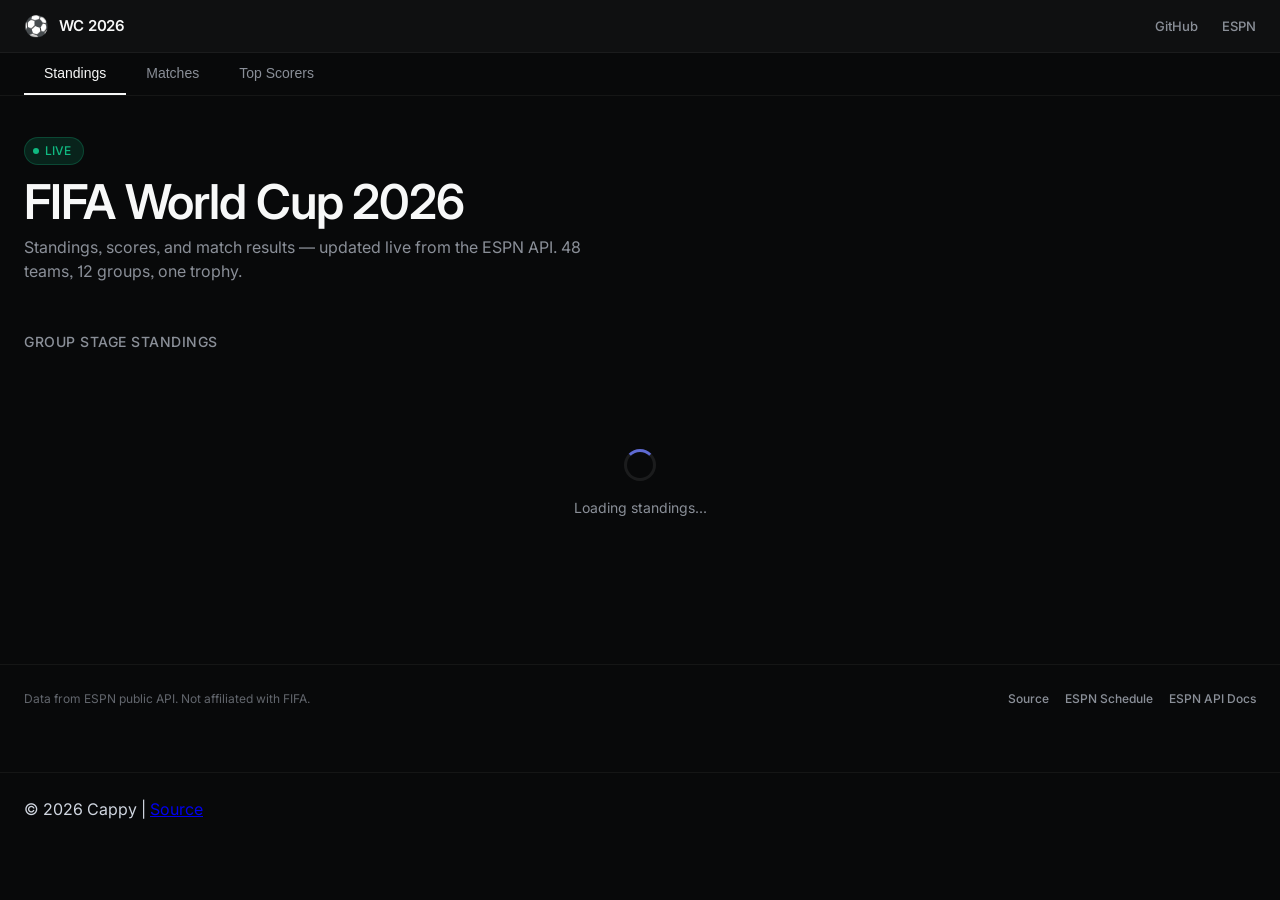
==== index.html @ 6cbe2be1 "docs: fix standings panel cut-off and auto-detect local timezone for match times" ====
<!DOCTYPE html>
<html lang="en">
<head>
    <meta charset="UTF-8">
    <meta name="viewport" content="width=device-width, initial-scale=1.0">
    <title>World Cup 2026 — Live</title>
    <meta name="description" content="Live FIFA World Cup 2026 standings, scores, and match schedule powered by ESPN.">
    <link href="https://fonts.googleapis.com/css2?family=Inter:wght@300;400;500;510;590;600;700&family=JetBrains+Mono:wght@400;500&display=swap" rel="stylesheet">
    <style>
        :root {
            --bg: #08090a;
            --panel: #0f1011;
            --surface: #191a1b;
            --surface-2: #1e1f20;
            --surface-hover: #28282c;
            --fg: #f7f8f8;
            --fg2: #d0d6e0;
            --fg3: #8a8f98;
            --fg4: #62666d;
            --accent: #5e6ad2;
            --accent-bright: #7170ff;
            --accent-hover: #828fff;
            --green: #10b981;
            --green-dim: rgba(16,185,129,0.15);
            --red: #ef4444;
            --red-dim: rgba(239,68,68,0.12);
            --yellow: #f59e0b;
            --yellow-dim: rgba(245,158,11,0.12);
            --border: rgba(255,255,255,0.05);
            --border2: rgba(255,255,255,0.08);
        }
        * { margin: 0; padding: 0; box-sizing: border-box; }
        body {
            font-family: 'Inter', system-ui, -apple-system, sans-serif;
            font-feature-settings: "cv01", "ss03";
            background: var(--bg); color: var(--fg2);
            line-height: 1.6; -webkit-font-smoothing: antialiased;
        }

        /* Navigation */
        nav {
            position: sticky; top: 0; z-index: 100;
            background: var(--panel); border-bottom: 1px solid var(--border);
            padding: 0 24px; backdrop-filter: blur(12px);
        }
        nav .inner {
            max-width: 1280px; margin: 0 auto;
            display: flex; align-items: center; justify-content: space-between;
            height: 52px;
        }
        nav .logo {
            font-weight: 590; font-size: 15px; color: var(--fg);
            letter-spacing: -0.02em; text-decoration: none;
            display: flex; align-items: center; gap: 10px;
        }
        nav .logo .emoji { font-size: 20px; }
        nav .links { display: flex; gap: 24px; align-items: center; }
        nav .links a {
            font-size: 13px; font-weight: 510; color: var(--fg3);
            text-decoration: none; transition: color 0.15s;
        }
        nav .links a:hover, nav .links a.active { color: var(--fg); }

        /* Tabs */
        .tabs {
            max-width: 1280px; margin: 0 auto; padding: 0 24px;
            display: flex; gap: 0; border-bottom: 1px solid var(--border);
        }
        .tab {
            font-size: 14px; font-weight: 510; color: var(--fg3);
            padding: 12px 20px; cursor: pointer;
            border-bottom: 2px solid transparent;
            transition: all 0.15s; background: none; border-top: none;
            border-left: none; border-right: none;
        }
        .tab:hover { color: var(--fg); }
        .tab.active { color: var(--fg); border-bottom-color: var(--fg); }

        /* Hero */
        .hero {
            max-width: 1280px; margin: 0 auto; padding: 40px 24px 24px;
            text-align: left;
        }
        .hero h1 {
            font-size: 48px; font-weight: 590; line-height: 1.05;
            letter-spacing: -1.1px; color: var(--fg); margin-bottom: 8px;
        }
        .hero .sub {
            font-size: 16px; color: var(--fg3); max-width: 600px; line-height: 1.5;
        }
        .hero .live-badge {
            display: inline-flex; align-items: center; gap: 6px;
            background: var(--green-dim); border: 1px solid rgba(16,185,129,0.25);
            border-radius: 9999px; padding: 3px 12px 3px 8px;
            font-size: 12px; font-weight: 510; color: var(--green);
            margin-bottom: 12px;
        }
        .live-badge .dot {
            width: 6px; height: 6px; border-radius: 50%;
            background: var(--green); animation: pulse 2s infinite;
        }
        @keyframes pulse {
            0%, 100% { opacity: 1; }
            50% { opacity: 0.4; }
        }

        /* Content container */
        .content {
            max-width: 1280px; margin: 0 auto; padding: 24px;
        }
        .section { display: none; }
        .section.active { display: block; }

        /* Section heading */
        .section-title {
            font-size: 14px; font-weight: 510; color: var(--fg3);
            text-transform: uppercase; letter-spacing: 0.5px;
            margin-bottom: 16px;
        }

        /* Standings */
        .groups-grid {
            display: grid; grid-template-columns: repeat(auto-fill, minmax(340px, 1fr));
            gap: 16px;
        }
        .group-card {
            background: var(--surface); border: 1px solid var(--border2);
            border-radius: 10px; overflow: hidden;
        }
        .group-header {
            font-size: 13px; font-weight: 510; color: var(--fg3);
            padding: 12px 16px; border-bottom: 1px solid var(--border);
            background: rgba(255,255,255,0.02);
        }
        .standings-table {
            width: 100%; border-collapse: collapse;
        }
        .standings-table th {
            text-align: left; padding: 8px 10px; font-size: 11px;
            font-weight: 510; color: var(--fg4);
            border-bottom: 1px solid var(--border);
            text-transform: uppercase; letter-spacing: 0.3px;
        }
        .standings-table th:not(:first-child) { text-align: center; }
        .standings-table td {
            padding: 8px 10px; font-size: 13px; color: var(--fg2);
            border-bottom: 1px solid var(--border);
        }
        .standings-table td:not(:first-child) { text-align: center; }
        .standings-table tr:last-child td { border-bottom: none; }
        .standings-table .team-cell {
            display: flex; align-items: center; gap: 8px;
            font-weight: 510; color: var(--fg); white-space: nowrap;
        }
        .team-flag {
            width: 22px; height: 16px; border-radius: 2px;
            object-fit: cover; vertical-align: middle;
            background: var(--surface-hover);
        }
        .standings-table .advance { color: var(--green); font-size: 11px; font-weight: 510; }
        .standings-table .eliminated { color: var(--red); font-size: 11px; font-weight: 510; }
        .standings-table .best8 { color: var(--yellow); font-size: 11px; font-weight: 510; }
        .gd-pos { color: var(--green); }
        .gd-neg { color: var(--red); }
        .gd-zero { color: var(--fg3); }

        /* Match cards */
        .matches-grid {
            display: grid; grid-template-columns: repeat(auto-fill, minmax(300px, 1fr));
            gap: 12px;
        }
        .match-card {
            background: var(--surface); border: 1px solid var(--border2);
            border-radius: 10px; padding: 16px; overflow: hidden;
        }
        .match-card .round {
            font-size: 11px; font-weight: 510; color: var(--fg4);
            text-transform: uppercase; letter-spacing: 0.3px;
            margin-bottom: 12px;
        }
        .match-teams { display: flex; flex-direction: column; gap: 8px; }
        .match-team {
            display: flex; align-items: center; justify-content: space-between;
        }
        .match-team .info {
            display: flex; align-items: center; gap: 8px;
        }
        .match-team .name {
            font-size: 14px; font-weight: 510; color: var(--fg);
        }
        .match-team .score {
            font-size: 16px; font-weight: 590; color: var(--fg);
            min-width: 24px; text-align: right;
            font-feature-settings: "tnum";
        }
        .match-status {
            margin-top: 10px; padding-top: 10px;
            border-top: 1px solid var(--border);
            display: flex; justify-content: space-between; align-items: center;
        }
        .match-status .time {
            font-size: 12px; font-weight: 510; color: var(--fg3);
        }
        .status-live {
            background: var(--green); color: #fff;
            border-radius: 9999px; padding: 2px 8px;
            font-size: 11px; font-weight: 510;
        }
        .status-ft {
            background: rgba(255,255,255,0.08); color: var(--fg3);
            border-radius: 9999px; padding: 2px 8px;
            font-size: 11px; font-weight: 510;
        }
        .status-scheduled {
            background: var(--accent); color: #fff;
            border-radius: 9999px; padding: 2px 8px;
            font-size: 11px; font-weight: 510;
        }

        /* Top scorers */
        .scorers-list {
            display: flex; flex-direction: column; gap: 4px;
        }
        .scorer-row {
            display: flex; align-items: center; gap: 12px;
            padding: 10px 16px; background: var(--surface);
            border: 1px solid var(--border2); border-radius: 8px;
        }
        .scorer-rank {
            font-size: 14px; font-weight: 590; color: var(--fg4);
            width: 24px; text-align: center;
        }
        .scorer-info { flex: 1; }
        .scorer-name { font-size: 14px; font-weight: 510; color: var(--fg); }
        .scorer-team { font-size: 12px; color: var(--fg3); }
        .scorer-goals {
            font-size: 20px; font-weight: 590; color: var(--accent-bright);
        }
        .scorer-goals-label {
            font-size: 11px; color: var(--fg4); text-align: center;
        }
        .no-data {
            padding: 40px; text-align: center;
            font-size: 14px; color: var(--fg4);
        }
        .no-data .icon { font-size: 32px; margin-bottom: 12px; }

        /* Footer */
        footer {
            max-width: 1280px; margin: 40px auto 0; padding: 24px;
            border-top: 1px solid var(--border);
            display: flex; justify-content: space-between; align-items: center; flex-wrap: wrap; gap: 12px;
        }
        footer .left { font-size: 12px; color: var(--fg4); }
        footer .right { display: flex; gap: 16px; }
        footer .right a {
            font-size: 12px; font-weight: 510; color: var(--fg3);
            text-decoration: none; transition: color 0.15s;
        }
        footer .right a:hover { color: var(--fg); }

        /* Loading */
        .loading {
            display: flex; flex-direction: column; align-items: center;
            justify-content: center; padding: 80px 24px;
        }
        .spinner {
            width: 32px; height: 32px; border: 3px solid var(--border2);
            border-top-color: var(--accent); border-radius: 50%;
            animation: spin 0.8s linear infinite; margin-bottom: 16px;
        }
        @keyframes spin { to { transform: rotate(360deg); } }
        .loading p { font-size: 14px; color: var(--fg3); }

        /* Error */
        .error-box {
            background: var(--red-dim); border: 1px solid rgba(239,68,68,0.25);
            border-radius: 8px; padding: 16px 20px; margin: 24px 0;
            font-size: 14px; color: var(--red);
        }

        /* Responsive */
        @media (max-width: 768px) {
            .hero h1 { font-size: 32px; letter-spacing: -0.7px; }
            .groups-grid { grid-template-columns: 1fr; }
            .matches-grid { grid-template-columns: 1fr; }
            nav .inner { padding: 0; }
            footer { flex-direction: column; text-align: center; }
            footer .right { justify-content: center; }
        }
        @media (min-width: 769px) and (max-width: 1024px) {
            .groups-grid { grid-template-columns: repeat(2, 1fr); }
        }
    </style>
</head>
<body>

<nav>
    <div class="inner">
        <a class="logo" href="/">
            <span class="emoji">⚽</span> WC 2026
        </a>
        <div class="links">
            <a href="https://github.com/cappy-dev/wc2026-tracker">GitHub</a>
            <a href="https://www.espn.com/soccer/scoreboard/_/league/FIFA.WORLD">ESPN</a>
        </div>
    </div>
</nav>

<div class="tabs">
    <button class="tab active" data-tab="standings">Standings</button>
    <button class="tab" data-tab="matches">Matches</button>
    <button class="tab" data-tab="scorers">Top Scorers</button>
</div>

<div class="hero">
    <div class="live-badge"><span class="dot"></span> LIVE</div>
    <h1>FIFA World Cup 2026</h1>
    <p class="sub">Standings, scores, and match results — updated live from the ESPN API. 48 teams, 12 groups, one trophy.</p>
</div>

<div class="content">
    <!-- Standings -->
    <div class="section active" id="standings">
        <div class="section-title">Group Stage Standings</div>
        <div id="standings-container">
            <div class="loading"><div class="spinner"></div><p>Loading standings...</p></div>
        </div>
    </div>

    <!-- Matches -->
    <div class="section" id="matches">
        <div class="section-title">Match Results & Schedule</div>
        <div id="matches-container">
            <div class="loading"><div class="spinner"></div><p>Loading matches...</p></div>
        </div>
    </div>

    <!-- Top Scorers -->
    <div class="section" id="scorers">
        <div class="section-title">Golden Boot Race</div>
        <div id="scorers-container">
            <div class="loading"><div class="spinner"></div><p>Loading top scorers...</p></div>
        </div>
    </div>
</div>

<footer>
    <div class="left">Data from ESPN public API. Not affiliated with FIFA.</div>
    <div class="right">
        <a href="https://github.com/cappy-dev/wc2026-tracker">Source</a>
        <a href="https://www.espn.com/soccer/schedule/_/league/FIFA.WORLD">ESPN Schedule</a>
        <a href="https://github.com/pseudo-r/Public-ESPN-API">ESPN API Docs</a>
    </div>
</footer>

<script>
const API_BASE = 'https://site.api.espn.com/apis/site/v2/sports/soccer/fifa.world';
const API_V2 = 'https://site.api.espn.com/apis/v2/sports/soccer/fifa.world';
const CORE_API = 'https://sports.core.api.espn.com/v2/sports/soccer/leagues/fifa.world';

// Tab switching
document.querySelectorAll('.tab').forEach(tab => {
    tab.addEventListener('click', () => {
        document.querySelectorAll('.tab').forEach(t => t.classList.remove('active'));
        document.querySelectorAll('.section').forEach(s => s.classList.remove('active'));
        tab.classList.add('active');
        document.getElementById(tab.dataset.tab).classList.add('active');
    });
});

// Status text map
const STATUS_MAP = {
    'status_scheduled': 'Scheduled',
    'status_live': 'LIVE',
    'status_complete': 'FT',
    'status_full_time': 'FT',
    'status_halftime': 'HT',
    'status_in_progress': 'LIVE',
    'status_postponed': 'Postponed',
    'status_cancelled': 'Cancelled',
};

function formatStatus(comp) {
    const type = comp.status?.type?.name || '';
    const detail = comp.status?.type?.description || '';
    if (type.includes('in_progress') || type.includes('live') || type.includes('halftime')) {
        const clock = comp.status?.displayClock || '';
        const period = comp.status?.period || '';
        return `<span class="status-live">${detail || 'LIVE'}${clock ? ' ' + clock : ''}</span>`;
    }
    if (type.includes('complete') || type.includes('full_time') || type === 'status_full_time') {
        return `<span class="status-ft">FT</span>`;
    }
    if (type.includes('scheduled')) {
        const date = new Date(comp.date);
        const timeStr = date.toLocaleTimeString([], { hour: 'numeric', minute: '2-digit' });
        const dateStr = date.toLocaleDateString([], { weekday: 'short', month: 'short', day: 'numeric' });
        return `<span class="status-scheduled">${dateStr} @ ${timeStr} local</span>`;
    }
    return `<span class="status-ft">${detail || type}</span>`;
}

function gdClass(val) {
    const n = parseInt(val);
    if (n > 0) return 'gd-pos';
    if (n < 0) return 'gd-neg';
    return 'gd-zero';
}

function noteClass(note) {
    if (!note) return '';
    const d = (note.description || '').toLowerCase();
    const c = (note.color || '').toLowerCase();
    if (d.includes('advance') || c.includes('81d6ac')) return 'advance';
    if (d.includes('eliminated') || c.includes('e04545')) return 'eliminated';
    if (d.includes('best') || c.includes('f4a623')) return 'best8';
    return '';
}

// Fetch and render standings
async function loadStandings() {
    try {
        const res = await fetch(`${API_V2}/standings`);
        const data = await res.json();
        const container = document.getElementById('standings-container');
        if (!data.children || data.children.length === 0) {
            container.innerHTML = '<div class="no-data"><div class="icon">📋</div><p>Standings not yet available</p></div>';
            return;
        }

        let html = '<div class="groups-grid">';
        for (const group of data.children) {
            const entries = group.standings?.entries || [];
            html += `<div class="group-card">`;
            html += `<div class="group-header">${group.name}</div>`;
            <div style="overflow-x: auto; width: 100%; min-width: 300px;">
            <table class="standings-table">
            html += `<tr>
                <th style="text-align:left">Team</th>
                <th>GP</th><th>W</th><th>D</th><th>L</th>
                <th>F</th><th>A</th><th>GD</th><th>Pts</th>
            </tr>`;
            for (const entry of entries) {
                const team = entry.team;
                const s = {};
                entry.stats.forEach(st => { s[st.name] = st.displayValue; });
                const note = entry.note || {};
                const nc = noteClass(note);
                const noteLabel = note.description || '';

                html += `</table></div>`;
                html += `<td><div class="team-cell">
                    <img class="team-flag" src="${team.logos?.[0]?.href || ''}" alt="${team.displayName}" onerror="this.style.display='none'">
                    ${team.displayName}
                </div></td>`;
                html += `<td>${s.gamesPlayed || '0'}</td>`;
                html += `<td>${s.wins || '0'}</td>`;
                html += `<td>${s.ties || '0'}</td>`;
                html += `<td>${s.losses || '0'}</td>`;
                html += `<td>${s.pointsFor || '0'}</td>`;
                html += `<td>${s.pointsAgainst || '0'}</td>`;
                html += `<td class="${gdClass(s.pointDifferential)}">${s.pointDifferential || '0'}</td>`;
                html += `<td style="font-weight:590;color:var(--fg)">${s.points || '0'}</td>`;
                html += `</table></div>`;
                if (noteLabel) {
                    html += `<tr><td colspan="9" style="padding:2px 10px 6px;border-bottom:1px solid var(--border)">
                        <span class="${nc}">${noteLabel}</span>
                    </td></tr>`;
                }
            }
            html += `</table></div>`;
        }
        html += '</div>';
        container.innerHTML = html;
    } catch (e) {
        document.getElementById('standings-container').innerHTML =
            `<div class="error-box">Failed to load standings: ${e.message}</div>`;
    }
}

// Fetch and render matches
async function loadMatches() {
    try {
        const res = await fetch(`${API_BASE}/scoreboard`);
        const data = await res.json();
        const container = document.getElementById('matches-container');
        const events = data.events || [];

        if (events.length === 0) {
            container.innerHTML = '<div class="no-data"><div class="icon">⚽</div><p>No matches available right now</p></div>';
            return;
        }

        let html = '<div class="matches-grid">';
        for (const ev of events) {
            const comp = ev.competitions?.[0];
            if (!comp) continue;

            const round = comp.round || {};
            const roundName = round.displayName || ev.status?.type?.description || 'Match';

            html += `<div class="match-card">`;
            html += `<div class="round">${roundName}</div>`;
            html += `<div class="match-teams">`;

            for (const competitor of comp.competitors || []) {
                const t = competitor.team;
                const isHome = competitor.homeAway === 'home';
                html += `<div class="match-team">
                    <div class="info">
                        <img class="team-flag" src="${t.logos?.[0]?.href || ''}" alt="${t.displayName}" onerror="this.style.display='none'">
                        <span class="name">${t.displayName}</span>
                    </div>
                    <span class="score">${competitor.score || '–'}</span>
                </div>`;
            }

            html += `</div>`;
            html += `<div class="match-status">
                <span class="time">${new Date(comp.date).toLocaleDateString('en-US', {month:'short',day:'numeric'})}</span>
                ${formatStatus(comp)}
            </div>`;
            html += `</div>`;
        }
        html += '</div>';
        container.innerHTML = html;
    } catch (e) {
        document.getElementById('matches-container').innerHTML =
            `<div class="error-box">Failed to load matches: ${e.message}</div>`;
    }
}

// Fetch top scorers
async function loadScorers() {
    try {
        const res = await fetch(`${CORE_API}/leaders`);
        if (!res.ok) throw new Error(`HTTP ${res.status}`);
        const data = await res.json();
        const container = document.getElementById('scorers-container');

        // Leaders API returns categories — find goals
        const leaders = data.leaders || [];
        if (leaders.length === 0) {
            container.innerHTML = '<div class="no-data"><div class="icon">🏆</div><p>Top scorer data not yet available</p></div>';
            return;
        }

        let html = '<div class="scorers-list">';
        let rank = 1;
        for (const category of leaders) {
            const leaderList = category.leaders || [];
            for (const leader of leaderList) {
                const athlete = leader.athlete || {};
                const team = leader.team || {};
                const value = leader.value || 0;

                html += `<div class="scorer-row">
                    <div class="scorer-rank">${rank}</div>
                    <img class="team-flag" src="${athlete.flag?.href || team.logos?.[0]?.href || ''}" alt="" onerror="this.style.display='none'" style="width:28px;height:20px;">
                    <div class="scorer-info">
                        <div class="scorer-name">${athlete.displayName || 'Unknown'}</div>
                        <div class="scorer-team">${team.displayName || ''}</div>
                    </div>
                    <div>
                        <div class="scorer-goals">${value}</div>
                        <div class="scorer-goals-label">goals</div>
                    </div>
                </div>`;
                rank++;
            }
        }
        html += '</div>';
        container.innerHTML = html || '<div class="no-data"><div class="icon">🏆</div><p>Top scorer data not yet available</p></div>';
    } catch (e) {
        document.getElementById('scorers-container').innerHTML =
            `<div class="no-data"><div class="icon">🏆</div><p>Top scorer data not yet available</p></div>`;
    }
}

// Load everything
loadStandings();
loadMatches();
loadScorers();

// Auto-refresh standings and matches every 60s
setInterval(() => {
    loadStandings();
    loadMatches();
}, 60000);
</script>
<footer><p>© 2026 Cappy | <a href="https://github.com/cappy-dev/wc2026-tracker">Source</a></p></footer></body>
</html>
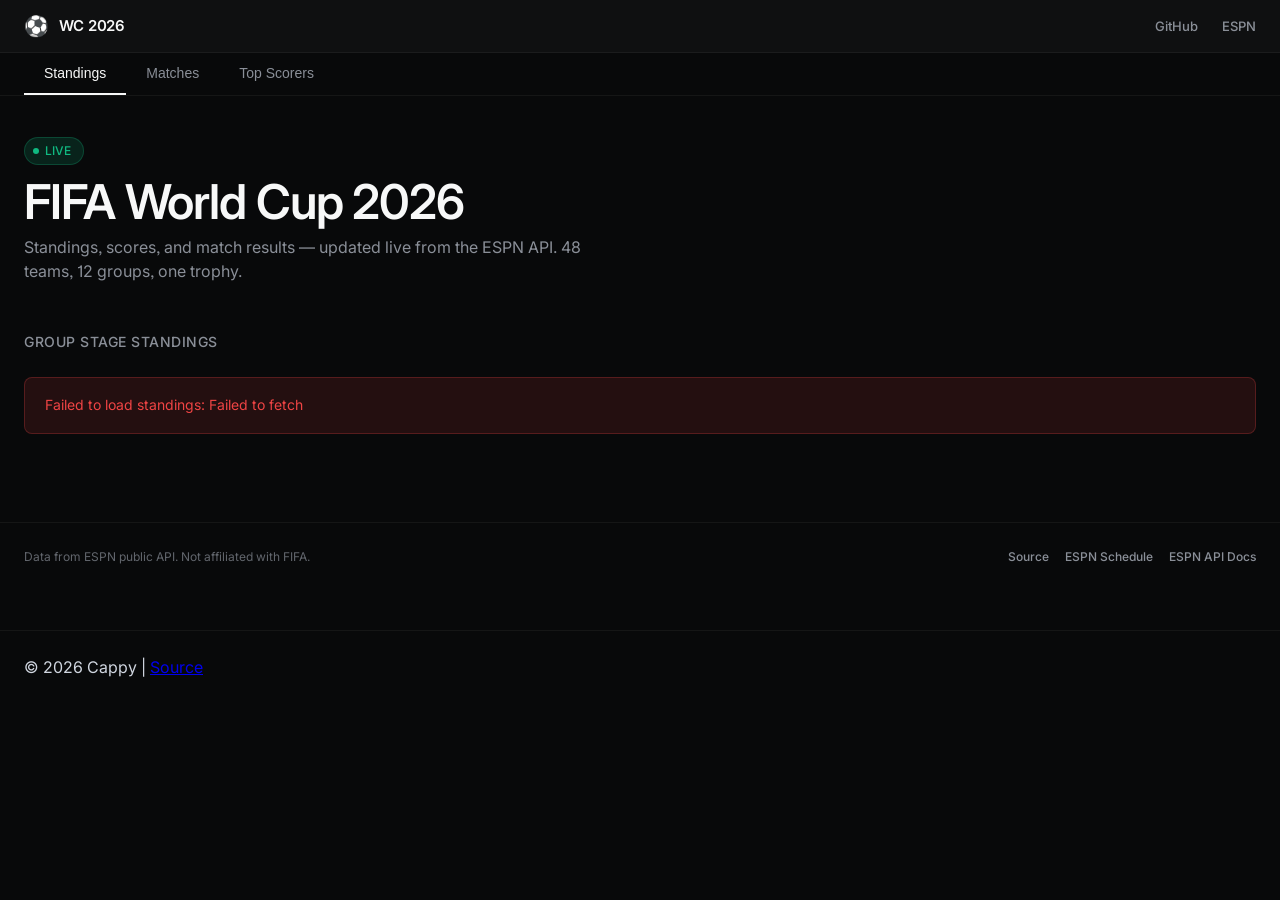
==== commit 5a386984: "fix: repair standings table rendering loop" ====
--- a/index.html
+++ b/index.html
@@ -434,9 +434,9 @@
             const entries = group.standings?.entries || [];
             html += `<div class="group-card">`;
             html += `<div class="group-header">${group.name}</div>`;
-            <div style="overflow-x: auto; width: 100%; min-width: 300px;">
+            html += `<div style="overflow-x: auto; width: 100%; min-width: 300px;">
             <table class="standings-table">
-            html += `<tr>
+            <tr>
                 <th style="text-align:left">Team</th>
                 <th>GP</th><th>W</th><th>D</th><th>L</th>
                 <th>F</th><th>A</th><th>GD</th><th>Pts</th>
@@ -449,8 +449,7 @@
                 const nc = noteClass(note);
                 const noteLabel = note.description || '';
 
-                html += `</table></div>`;
-                html += `<td><div class="team-cell">
+                html += `<tr><td><div class="team-cell">
                     <img class="team-flag" src="${team.logos?.[0]?.href || ''}" alt="${team.displayName}" onerror="this.style.display='none'">
                     ${team.displayName}
                 </div></td>`;
@@ -462,7 +461,7 @@
                 html += `<td>${s.pointsAgainst || '0'}</td>`;
                 html += `<td class="${gdClass(s.pointDifferential)}">${s.pointDifferential || '0'}</td>`;
                 html += `<td style="font-weight:590;color:var(--fg)">${s.points || '0'}</td>`;
-                html += `</table></div>`;
+                html += `</tr>`;
                 if (noteLabel) {
                     html += `<tr><td colspan="9" style="padding:2px 10px 6px;border-bottom:1px solid var(--border)">
                         <span class="${nc}">${noteLabel}</span>
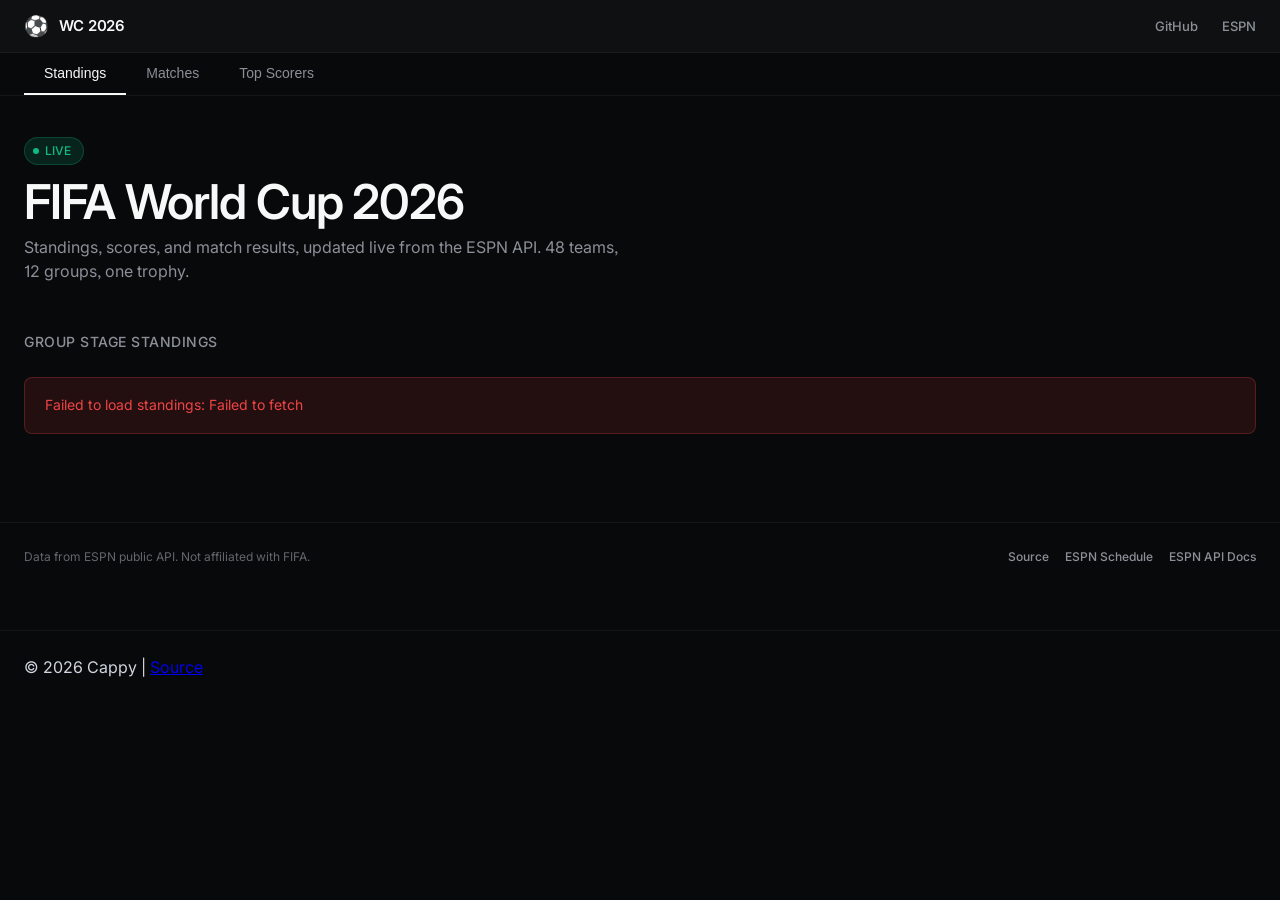
==== commit 31219110: "Remove em dashes from wc2026-tracker" ====
--- a/index.html
+++ b/index.html
@@ -3,7 +3,7 @@
 <head>
     <meta charset="UTF-8">
     <meta name="viewport" content="width=device-width, initial-scale=1.0">
-    <title>World Cup 2026 — Live</title>
+    <title>World Cup 2026 | Live</title>
     <meta name="description" content="Live FIFA World Cup 2026 standings, scores, and match schedule powered by ESPN.">
     <link href="https://fonts.googleapis.com/css2?family=Inter:wght@300;400;500;510;590;600;700&family=JetBrains+Mono:wght@400;500&display=swap" rel="stylesheet">
     <style>
@@ -316,7 +316,7 @@
 <div class="hero">
     <div class="live-badge"><span class="dot"></span> LIVE</div>
     <h1>FIFA World Cup 2026</h1>
-    <p class="sub">Standings, scores, and match results — updated live from the ESPN API. 48 teams, 12 groups, one trophy.</p>
+    <p class="sub">Standings, scores, and match results, updated live from the ESPN API. 48 teams, 12 groups, one trophy.</p>
 </div>
 
 <div class="content">
@@ -484,7 +484,9 @@
         const res = await fetch(`${API_BASE}/scoreboard`);
         const data = await res.json();
         const container = document.getElementById('matches-container');
-        const events = data.events || [];
+        const today = new Date().toDateString();
+        const events = (data.events || []).filter(ev => 
+            new Date(ev.date).toDateString() === today);
 
         if (events.length === 0) {
             container.innerHTML = '<div class="no-data"><div class="icon">⚽</div><p>No matches available right now</p></div>';
@@ -538,7 +540,7 @@
         const data = await res.json();
         const container = document.getElementById('scorers-container');
 
-        // Leaders API returns categories — find goals
+        // Leaders API returns categories: find goals
         const leaders = data.leaders || [];
         if (leaders.length === 0) {
             container.innerHTML = '<div class="no-data"><div class="icon">🏆</div><p>Top scorer data not yet available</p></div>';
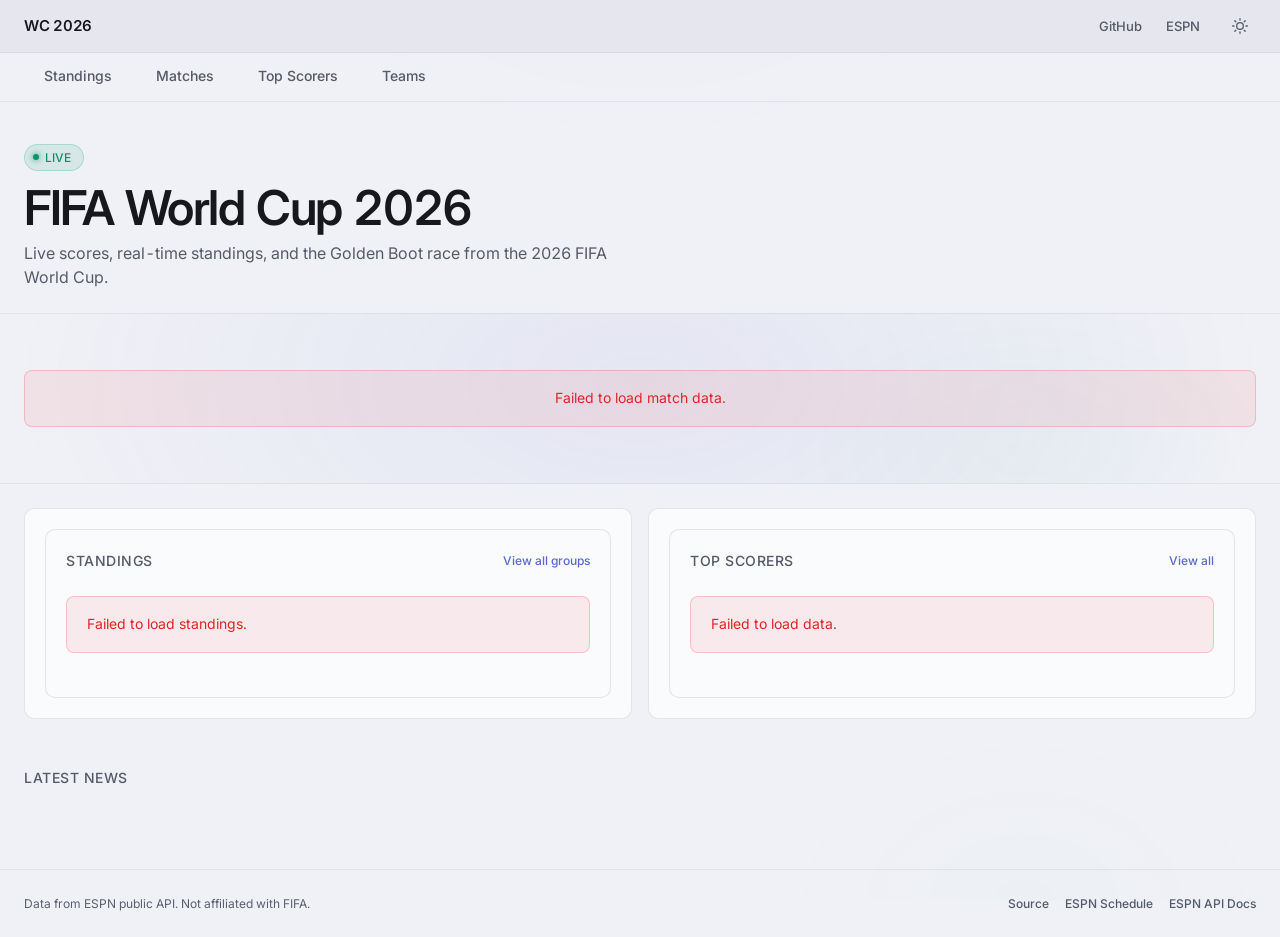
==== commit dee80a27: "fix bug issues" ====
--- a/index.html
+++ b/index.html
@@ -5,345 +5,96 @@
     <meta name="viewport" content="width=device-width, initial-scale=1.0">
     <title>World Cup 2026 | Live</title>
     <meta name="description" content="Live FIFA World Cup 2026 standings, scores, and match schedule powered by ESPN.">
+    <link rel="preconnect" href="https://fonts.googleapis.com">
+    <link rel="preconnect" href="https://fonts.gstatic.com" crossorigin>
+    <link rel="preconnect" href="https://site.api.espn.com">
+    <link rel="preconnect" href="https://sports.core.api.espn.com">
     <link href="https://fonts.googleapis.com/css2?family=Inter:wght@300;400;500;510;590;600;700&family=JetBrains+Mono:wght@400;500&display=swap" rel="stylesheet">
-    <style>
-        :root {
-            --bg: #08090a;
-            --panel: #0f1011;
-            --surface: #191a1b;
-            --surface-2: #1e1f20;
-            --surface-hover: #28282c;
-            --fg: #f7f8f8;
-            --fg2: #d0d6e0;
-            --fg3: #8a8f98;
-            --fg4: #62666d;
-            --accent: #5e6ad2;
-            --accent-bright: #7170ff;
-            --accent-hover: #828fff;
-            --green: #10b981;
-            --green-dim: rgba(16,185,129,0.15);
-            --red: #ef4444;
-            --red-dim: rgba(239,68,68,0.12);
-            --yellow: #f59e0b;
-            --yellow-dim: rgba(245,158,11,0.12);
-            --border: rgba(255,255,255,0.05);
-            --border2: rgba(255,255,255,0.08);
-        }
-        * { margin: 0; padding: 0; box-sizing: border-box; }
-        body {
-            font-family: 'Inter', system-ui, -apple-system, sans-serif;
-            font-feature-settings: "cv01", "ss03";
-            background: var(--bg); color: var(--fg2);
-            line-height: 1.6; -webkit-font-smoothing: antialiased;
-        }
+    <link rel="stylesheet" href="styles.css">
+    <script>(function(){var t=localStorage.getItem('wc2026-theme');if(!t)t=window.matchMedia('(prefers-color-scheme:light)').matches?'light':'dark';document.documentElement.setAttribute('data-theme',t)})();</script>
 
-        /* Navigation */
-        nav {
-            position: sticky; top: 0; z-index: 100;
-            background: var(--panel); border-bottom: 1px solid var(--border);
-            padding: 0 24px; backdrop-filter: blur(12px);
-        }
-        nav .inner {
-            max-width: 1280px; margin: 0 auto;
-            display: flex; align-items: center; justify-content: space-between;
-            height: 52px;
-        }
-        nav .logo {
-            font-weight: 590; font-size: 15px; color: var(--fg);
-            letter-spacing: -0.02em; text-decoration: none;
-            display: flex; align-items: center; gap: 10px;
-        }
-        nav .logo .emoji { font-size: 20px; }
-        nav .links { display: flex; gap: 24px; align-items: center; }
-        nav .links a {
-            font-size: 13px; font-weight: 510; color: var(--fg3);
-            text-decoration: none; transition: color 0.15s;
-        }
-        nav .links a:hover, nav .links a.active { color: var(--fg); }
-
-        /* Tabs */
-        .tabs {
-            max-width: 1280px; margin: 0 auto; padding: 0 24px;
-            display: flex; gap: 0; border-bottom: 1px solid var(--border);
-        }
-        .tab {
-            font-size: 14px; font-weight: 510; color: var(--fg3);
-            padding: 12px 20px; cursor: pointer;
-            border-bottom: 2px solid transparent;
-            transition: all 0.15s; background: none; border-top: none;
-            border-left: none; border-right: none;
-        }
-        .tab:hover { color: var(--fg); }
-        .tab.active { color: var(--fg); border-bottom-color: var(--fg); }
-
-        /* Hero */
-        .hero {
-            max-width: 1280px; margin: 0 auto; padding: 40px 24px 24px;
-            text-align: left;
-        }
-        .hero h1 {
-            font-size: 48px; font-weight: 590; line-height: 1.05;
-            letter-spacing: -1.1px; color: var(--fg); margin-bottom: 8px;
-        }
-        .hero .sub {
-            font-size: 16px; color: var(--fg3); max-width: 600px; line-height: 1.5;
-        }
-        .hero .live-badge {
-            display: inline-flex; align-items: center; gap: 6px;
-            background: var(--green-dim); border: 1px solid rgba(16,185,129,0.25);
-            border-radius: 9999px; padding: 3px 12px 3px 8px;
-            font-size: 12px; font-weight: 510; color: var(--green);
-            margin-bottom: 12px;
-        }
-        .live-badge .dot {
-            width: 6px; height: 6px; border-radius: 50%;
-            background: var(--green); animation: pulse 2s infinite;
-        }
-        @keyframes pulse {
-            0%, 100% { opacity: 1; }
-            50% { opacity: 0.4; }
-        }
-
-        /* Content container */
-        .content {
-            max-width: 1280px; margin: 0 auto; padding: 24px;
-        }
-        .section { display: none; }
-        .section.active { display: block; }
-
-        /* Section heading */
-        .section-title {
-            font-size: 14px; font-weight: 510; color: var(--fg3);
-            text-transform: uppercase; letter-spacing: 0.5px;
-            margin-bottom: 16px;
-        }
-
-        /* Standings */
-        .groups-grid {
-            display: grid; grid-template-columns: repeat(auto-fill, minmax(340px, 1fr));
-            gap: 16px;
-        }
-        .group-card {
-            background: var(--surface); border: 1px solid var(--border2);
-            border-radius: 10px; overflow: hidden;
-        }
-        .group-header {
-            font-size: 13px; font-weight: 510; color: var(--fg3);
-            padding: 12px 16px; border-bottom: 1px solid var(--border);
-            background: rgba(255,255,255,0.02);
-        }
-        .standings-table {
-            width: 100%; border-collapse: collapse;
-        }
-        .standings-table th {
-            text-align: left; padding: 8px 10px; font-size: 11px;
-            font-weight: 510; color: var(--fg4);
-            border-bottom: 1px solid var(--border);
-            text-transform: uppercase; letter-spacing: 0.3px;
-        }
-        .standings-table th:not(:first-child) { text-align: center; }
-        .standings-table td {
-            padding: 8px 10px; font-size: 13px; color: var(--fg2);
-            border-bottom: 1px solid var(--border);
-        }
-        .standings-table td:not(:first-child) { text-align: center; }
-        .standings-table tr:last-child td { border-bottom: none; }
-        .standings-table .team-cell {
-            display: flex; align-items: center; gap: 8px;
-            font-weight: 510; color: var(--fg); white-space: nowrap;
-        }
-        .team-flag {
-            width: 22px; height: 16px; border-radius: 2px;
-            object-fit: cover; vertical-align: middle;
-            background: var(--surface-hover);
-        }
-        .standings-table .advance { color: var(--green); font-size: 11px; font-weight: 510; }
-        .standings-table .eliminated { color: var(--red); font-size: 11px; font-weight: 510; }
-        .standings-table .best8 { color: var(--yellow); font-size: 11px; font-weight: 510; }
-        .gd-pos { color: var(--green); }
-        .gd-neg { color: var(--red); }
-        .gd-zero { color: var(--fg3); }
-
-        /* Match cards */
-        .matches-grid {
-            display: grid; grid-template-columns: repeat(auto-fill, minmax(300px, 1fr));
-            gap: 12px;
-        }
-        .match-card {
-            background: var(--surface); border: 1px solid var(--border2);
-            border-radius: 10px; padding: 16px; overflow: hidden;
-        }
-        .match-card .round {
-            font-size: 11px; font-weight: 510; color: var(--fg4);
-            text-transform: uppercase; letter-spacing: 0.3px;
-            margin-bottom: 12px;
-        }
-        .match-teams { display: flex; flex-direction: column; gap: 8px; }
-        .match-team {
-            display: flex; align-items: center; justify-content: space-between;
-        }
-        .match-team .info {
-            display: flex; align-items: center; gap: 8px;
-        }
-        .match-team .name {
-            font-size: 14px; font-weight: 510; color: var(--fg);
-        }
-        .match-team .score {
-            font-size: 16px; font-weight: 590; color: var(--fg);
-            min-width: 24px; text-align: right;
-            font-feature-settings: "tnum";
-        }
-        .match-status {
-            margin-top: 10px; padding-top: 10px;
-            border-top: 1px solid var(--border);
-            display: flex; justify-content: space-between; align-items: center;
-        }
-        .match-status .time {
-            font-size: 12px; font-weight: 510; color: var(--fg3);
-        }
-        .status-live {
-            background: var(--green); color: #fff;
-            border-radius: 9999px; padding: 2px 8px;
-            font-size: 11px; font-weight: 510;
-        }
-        .status-ft {
-            background: rgba(255,255,255,0.08); color: var(--fg3);
-            border-radius: 9999px; padding: 2px 8px;
-            font-size: 11px; font-weight: 510;
-        }
-        .status-scheduled {
-            background: var(--accent); color: #fff;
-            border-radius: 9999px; padding: 2px 8px;
-            font-size: 11px; font-weight: 510;
-        }
-
-        /* Top scorers */
-        .scorers-list {
-            display: flex; flex-direction: column; gap: 4px;
-        }
-        .scorer-row {
-            display: flex; align-items: center; gap: 12px;
-            padding: 10px 16px; background: var(--surface);
-            border: 1px solid var(--border2); border-radius: 8px;
-        }
-        .scorer-rank {
-            font-size: 14px; font-weight: 590; color: var(--fg4);
-            width: 24px; text-align: center;
-        }
-        .scorer-info { flex: 1; }
-        .scorer-name { font-size: 14px; font-weight: 510; color: var(--fg); }
-        .scorer-team { font-size: 12px; color: var(--fg3); }
-        .scorer-goals {
-            font-size: 20px; font-weight: 590; color: var(--accent-bright);
-        }
-        .scorer-goals-label {
-            font-size: 11px; color: var(--fg4); text-align: center;
-        }
-        .no-data {
-            padding: 40px; text-align: center;
-            font-size: 14px; color: var(--fg4);
-        }
-        .no-data .icon { font-size: 32px; margin-bottom: 12px; }
-
-        /* Footer */
-        footer {
-            max-width: 1280px; margin: 40px auto 0; padding: 24px;
-            border-top: 1px solid var(--border);
-            display: flex; justify-content: space-between; align-items: center; flex-wrap: wrap; gap: 12px;
-        }
-        footer .left { font-size: 12px; color: var(--fg4); }
-        footer .right { display: flex; gap: 16px; }
-        footer .right a {
-            font-size: 12px; font-weight: 510; color: var(--fg3);
-            text-decoration: none; transition: color 0.15s;
-        }
-        footer .right a:hover { color: var(--fg); }
-
-        /* Loading */
-        .loading {
-            display: flex; flex-direction: column; align-items: center;
-            justify-content: center; padding: 80px 24px;
-        }
-        .spinner {
-            width: 32px; height: 32px; border: 3px solid var(--border2);
-            border-top-color: var(--accent); border-radius: 50%;
-            animation: spin 0.8s linear infinite; margin-bottom: 16px;
-        }
-        @keyframes spin { to { transform: rotate(360deg); } }
-        .loading p { font-size: 14px; color: var(--fg3); }
-
-        /* Error */
-        .error-box {
-            background: var(--red-dim); border: 1px solid rgba(239,68,68,0.25);
-            border-radius: 8px; padding: 16px 20px; margin: 24px 0;
-            font-size: 14px; color: var(--red);
-        }
-
-        /* Responsive */
-        @media (max-width: 768px) {
-            .hero h1 { font-size: 32px; letter-spacing: -0.7px; }
-            .groups-grid { grid-template-columns: 1fr; }
-            .matches-grid { grid-template-columns: 1fr; }
-            nav .inner { padding: 0; }
-            footer { flex-direction: column; text-align: center; }
-            footer .right { justify-content: center; }
-        }
-        @media (min-width: 769px) and (max-width: 1024px) {
-            .groups-grid { grid-template-columns: repeat(2, 1fr); }
-        }
-    </style>
 </head>
 <body>
 
 <nav>
     <div class="inner">
-        <a class="logo" href="/">
-            <span class="emoji">⚽</span> WC 2026
+        <a class="logo" href="index.html">
+            WC 2026
         </a>
         <div class="links">
             <a href="https://github.com/cappy-dev/wc2026-tracker">GitHub</a>
             <a href="https://www.espn.com/soccer/scoreboard/_/league/FIFA.WORLD">ESPN</a>
+            <button type="button" id="theme-toggle" class="theme-toggle" aria-label="Switch to light mode">
+                <svg class="theme-moon" width="16" height="16" viewBox="0 0 24 24" fill="none" stroke="currentColor" stroke-width="2" stroke-linecap="round" stroke-linejoin="round"><path d="M21 12.79A9 9 0 1 1 11.21 3 7 7 0 0 0 21 12.79z"/></svg>
+                <svg class="theme-sun" width="16" height="16" viewBox="0 0 24 24" fill="none" stroke="currentColor" stroke-width="2" stroke-linecap="round" stroke-linejoin="round"><circle cx="12" cy="12" r="5"/><line x1="12" y1="1" x2="12" y2="3"/><line x1="12" y1="21" x2="12" y2="23"/><line x1="4.22" y1="4.22" x2="5.64" y2="5.64"/><line x1="18.36" y1="18.36" x2="19.78" y2="19.78"/><line x1="1" y1="12" x2="3" y2="12"/><line x1="21" y1="12" x2="23" y2="12"/><line x1="4.22" y1="19.78" x2="5.64" y2="18.36"/><line x1="18.36" y1="5.64" x2="19.78" y2="4.22"/></svg>
+            </button>
         </div>
     </div>
 </nav>
 
-<div class="tabs">
-    <button class="tab active" data-tab="standings">Standings</button>
-    <button class="tab" data-tab="matches">Matches</button>
-    <button class="tab" data-tab="scorers">Top Scorers</button>
+<div class="page-nav">
+    <a href="standings.html">Standings</a>
+    <a href="matches.html">Matches</a>
+    <a href="scorers.html">Top Scorers</a>
+    <a href="teams.html">Teams</a>
 </div>
 
+<main id="main">
 <div class="hero">
     <div class="live-badge"><span class="dot"></span> LIVE</div>
     <h1>FIFA World Cup 2026</h1>
-    <p class="sub">Standings, scores, and match results, updated live from the ESPN API. 48 teams, 12 groups, one trophy.</p>
+    <p class="sub">Live scores, real-time standings, and the Golden Boot race from the 2026 FIFA World Cup.</p>
+</div>
+
+<div id="featured-match" class="featured-match">
+    <div class="featured-match-inner">
+        <div class="fm-skeleton">
+            <div class="fm-skeleton-crests">
+                <div class="skeleton-crest"></div>
+                <div class="skeleton-vs">vs</div>
+                <div class="skeleton-crest"></div>
+            </div>
+            <div class="skeleton-line" style="width:200px;margin:16px auto 0;"></div>
+        </div>
+    </div>
 </div>
 
 <div class="content">
-    <!-- Standings -->
-    <div class="section active" id="standings">
-        <div class="section-title">Group Stage Standings</div>
-        <div id="standings-container">
-            <div class="loading"><div class="spinner"></div><p>Loading standings...</p></div>
+    <div class="snapshot-grid">
+        <div class="snapshot-card" id="standings-snippet">
+            <div class="snapshot-header">
+                <span class="snapshot-title">Standings</span>
+                <a class="snapshot-link" href="standings.html">View all groups</a>
+            </div>
+            <div class="ss-skeleton">
+                <div class="skeleton-line"></div>
+                <div class="skeleton-line"></div>
+                <div class="skeleton-line"></div>
+                <div class="skeleton-line"></div>
+                <div class="skeleton-line" style="width:60%"></div>
+            </div>
         </div>
-    </div>
-
-    <!-- Matches -->
-    <div class="section" id="matches">
-        <div class="section-title">Match Results & Schedule</div>
-        <div id="matches-container">
-            <div class="loading"><div class="spinner"></div><p>Loading matches...</p></div>
-        </div>
-    </div>
-
-    <!-- Top Scorers -->
-    <div class="section" id="scorers">
-        <div class="section-title">Golden Boot Race</div>
-        <div id="scorers-container">
-            <div class="loading"><div class="spinner"></div><p>Loading top scorers...</p></div>
+        <div class="snapshot-card" id="scorer-snippet">
+            <div class="snapshot-header">
+                <span class="snapshot-title">Top Scorers</span>
+                <a class="snapshot-link" href="scorers.html">View all</a>
+            </div>
+            <div class="ss-skeleton">
+                <div class="skeleton-line"></div>
+                <div class="skeleton-line"></div>
+                <div class="skeleton-line"></div>
+                <div class="skeleton-line"></div>
+                <div class="skeleton-line" style="width:60%"></div>
+            </div>
         </div>
     </div>
 </div>
+
+<div class="content">
+    <div class="section-title">Latest News</div>
+    <div id="news-container"><div class="ss-skeleton"><div class="skeleton-line"></div><div class="skeleton-line"></div><div class="skeleton-line"></div></div></div>
+</div>
+</main>
 
 <footer>
     <div class="left">Data from ESPN public API. Not affiliated with FIFA.</div>
@@ -354,241 +105,7 @@
     </div>
 </footer>
 
-<script>
-const API_BASE = 'https://site.api.espn.com/apis/site/v2/sports/soccer/fifa.world';
-const API_V2 = 'https://site.api.espn.com/apis/v2/sports/soccer/fifa.world';
-const CORE_API = 'https://sports.core.api.espn.com/v2/sports/soccer/leagues/fifa.world';
-
-// Tab switching
-document.querySelectorAll('.tab').forEach(tab => {
-    tab.addEventListener('click', () => {
-        document.querySelectorAll('.tab').forEach(t => t.classList.remove('active'));
-        document.querySelectorAll('.section').forEach(s => s.classList.remove('active'));
-        tab.classList.add('active');
-        document.getElementById(tab.dataset.tab).classList.add('active');
-    });
-});
-
-// Status text map
-const STATUS_MAP = {
-    'status_scheduled': 'Scheduled',
-    'status_live': 'LIVE',
-    'status_complete': 'FT',
-    'status_full_time': 'FT',
-    'status_halftime': 'HT',
-    'status_in_progress': 'LIVE',
-    'status_postponed': 'Postponed',
-    'status_cancelled': 'Cancelled',
-};
-
-function formatStatus(comp) {
-    const type = comp.status?.type?.name || '';
-    const detail = comp.status?.type?.description || '';
-    if (type.includes('in_progress') || type.includes('live') || type.includes('halftime')) {
-        const clock = comp.status?.displayClock || '';
-        const period = comp.status?.period || '';
-        return `<span class="status-live">${detail || 'LIVE'}${clock ? ' ' + clock : ''}</span>`;
-    }
-    if (type.includes('complete') || type.includes('full_time') || type === 'status_full_time') {
-        return `<span class="status-ft">FT</span>`;
-    }
-    if (type.includes('scheduled')) {
-        const date = new Date(comp.date);
-        const timeStr = date.toLocaleTimeString([], { hour: 'numeric', minute: '2-digit' });
-        const dateStr = date.toLocaleDateString([], { weekday: 'short', month: 'short', day: 'numeric' });
-        return `<span class="status-scheduled">${dateStr} @ ${timeStr} local</span>`;
-    }
-    return `<span class="status-ft">${detail || type}</span>`;
-}
-
-function gdClass(val) {
-    const n = parseInt(val);
-    if (n > 0) return 'gd-pos';
-    if (n < 0) return 'gd-neg';
-    return 'gd-zero';
-}
-
-function noteClass(note) {
-    if (!note) return '';
-    const d = (note.description || '').toLowerCase();
-    const c = (note.color || '').toLowerCase();
-    if (d.includes('advance') || c.includes('81d6ac')) return 'advance';
-    if (d.includes('eliminated') || c.includes('e04545')) return 'eliminated';
-    if (d.includes('best') || c.includes('f4a623')) return 'best8';
-    return '';
-}
-
-// Fetch and render standings
-async function loadStandings() {
-    try {
-        const res = await fetch(`${API_V2}/standings`);
-        const data = await res.json();
-        const container = document.getElementById('standings-container');
-        if (!data.children || data.children.length === 0) {
-            container.innerHTML = '<div class="no-data"><div class="icon">📋</div><p>Standings not yet available</p></div>';
-            return;
-        }
-
-        let html = '<div class="groups-grid">';
-        for (const group of data.children) {
-            const entries = group.standings?.entries || [];
-            html += `<div class="group-card">`;
-            html += `<div class="group-header">${group.name}</div>`;
-            html += `<div style="overflow-x: auto; width: 100%; min-width: 300px;">
-            <table class="standings-table">
-            <tr>
-                <th style="text-align:left">Team</th>
-                <th>GP</th><th>W</th><th>D</th><th>L</th>
-                <th>F</th><th>A</th><th>GD</th><th>Pts</th>
-            </tr>`;
-            for (const entry of entries) {
-                const team = entry.team;
-                const s = {};
-                entry.stats.forEach(st => { s[st.name] = st.displayValue; });
-                const note = entry.note || {};
-                const nc = noteClass(note);
-                const noteLabel = note.description || '';
-
-                html += `<tr><td><div class="team-cell">
-                    <img class="team-flag" src="${team.logos?.[0]?.href || ''}" alt="${team.displayName}" onerror="this.style.display='none'">
-                    ${team.displayName}
-                </div></td>`;
-                html += `<td>${s.gamesPlayed || '0'}</td>`;
-                html += `<td>${s.wins || '0'}</td>`;
-                html += `<td>${s.ties || '0'}</td>`;
-                html += `<td>${s.losses || '0'}</td>`;
-                html += `<td>${s.pointsFor || '0'}</td>`;
-                html += `<td>${s.pointsAgainst || '0'}</td>`;
-                html += `<td class="${gdClass(s.pointDifferential)}">${s.pointDifferential || '0'}</td>`;
-                html += `<td style="font-weight:590;color:var(--fg)">${s.points || '0'}</td>`;
-                html += `</tr>`;
-                if (noteLabel) {
-                    html += `<tr><td colspan="9" style="padding:2px 10px 6px;border-bottom:1px solid var(--border)">
-                        <span class="${nc}">${noteLabel}</span>
-                    </td></tr>`;
-                }
-            }
-            html += `</table></div>`;
-        }
-        html += '</div>';
-        container.innerHTML = html;
-    } catch (e) {
-        document.getElementById('standings-container').innerHTML =
-            `<div class="error-box">Failed to load standings: ${e.message}</div>`;
-    }
-}
-
-// Fetch and render matches
-async function loadMatches() {
-    try {
-        const res = await fetch(`${API_BASE}/scoreboard`);
-        const data = await res.json();
-        const container = document.getElementById('matches-container');
-        const today = new Date().toDateString();
-        const events = (data.events || []).filter(ev => 
-            new Date(ev.date).toDateString() === today);
-
-        if (events.length === 0) {
-            container.innerHTML = '<div class="no-data"><div class="icon">⚽</div><p>No matches available right now</p></div>';
-            return;
-        }
-
-        let html = '<div class="matches-grid">';
-        for (const ev of events) {
-            const comp = ev.competitions?.[0];
-            if (!comp) continue;
-
-            const round = comp.round || {};
-            const roundName = round.displayName || ev.status?.type?.description || 'Match';
-
-            html += `<div class="match-card">`;
-            html += `<div class="round">${roundName}</div>`;
-            html += `<div class="match-teams">`;
-
-            for (const competitor of comp.competitors || []) {
-                const t = competitor.team;
-                const isHome = competitor.homeAway === 'home';
-                html += `<div class="match-team">
-                    <div class="info">
-                        <img class="team-flag" src="${t.logos?.[0]?.href || ''}" alt="${t.displayName}" onerror="this.style.display='none'">
-                        <span class="name">${t.displayName}</span>
-                    </div>
-                    <span class="score">${competitor.score || '–'}</span>
-                </div>`;
-            }
-
-            html += `</div>`;
-            html += `<div class="match-status">
-                <span class="time">${new Date(comp.date).toLocaleDateString('en-US', {month:'short',day:'numeric'})}</span>
-                ${formatStatus(comp)}
-            </div>`;
-            html += `</div>`;
-        }
-        html += '</div>';
-        container.innerHTML = html;
-    } catch (e) {
-        document.getElementById('matches-container').innerHTML =
-            `<div class="error-box">Failed to load matches: ${e.message}</div>`;
-    }
-}
-
-// Fetch top scorers
-async function loadScorers() {
-    try {
-        const res = await fetch(`${CORE_API}/leaders`);
-        if (!res.ok) throw new Error(`HTTP ${res.status}`);
-        const data = await res.json();
-        const container = document.getElementById('scorers-container');
-
-        // Leaders API returns categories: find goals
-        const leaders = data.leaders || [];
-        if (leaders.length === 0) {
-            container.innerHTML = '<div class="no-data"><div class="icon">🏆</div><p>Top scorer data not yet available</p></div>';
-            return;
-        }
-
-        let html = '<div class="scorers-list">';
-        let rank = 1;
-        for (const category of leaders) {
-            const leaderList = category.leaders || [];
-            for (const leader of leaderList) {
-                const athlete = leader.athlete || {};
-                const team = leader.team || {};
-                const value = leader.value || 0;
-
-                html += `<div class="scorer-row">
-                    <div class="scorer-rank">${rank}</div>
-                    <img class="team-flag" src="${athlete.flag?.href || team.logos?.[0]?.href || ''}" alt="" onerror="this.style.display='none'" style="width:28px;height:20px;">
-                    <div class="scorer-info">
-                        <div class="scorer-name">${athlete.displayName || 'Unknown'}</div>
-                        <div class="scorer-team">${team.displayName || ''}</div>
-                    </div>
-                    <div>
-                        <div class="scorer-goals">${value}</div>
-                        <div class="scorer-goals-label">goals</div>
-                    </div>
-                </div>`;
-                rank++;
-            }
-        }
-        html += '</div>';
-        container.innerHTML = html || '<div class="no-data"><div class="icon">🏆</div><p>Top scorer data not yet available</p></div>';
-    } catch (e) {
-        document.getElementById('scorers-container').innerHTML =
-            `<div class="no-data"><div class="icon">🏆</div><p>Top scorer data not yet available</p></div>`;
-    }
-}
-
-// Load everything
-loadStandings();
-loadMatches();
-loadScorers();
-
-// Auto-refresh standings and matches every 60s
-setInterval(() => {
-    loadStandings();
-    loadMatches();
-}, 60000);
-</script>
-<footer><p>© 2026 Cappy | <a href="https://github.com/cappy-dev/wc2026-tracker">Source</a></p></footer></body>
+<script src="app.js"></script>
+<script>initLanding();</script>
+</body>
 </html>
--- a/styles.css
+++ b/styles.css
@@ -0,0 +1,825 @@
+:root {
+    color-scheme: dark;
+    --bg: #080a0e;
+    --panel: #101216;
+    --surface: #1a1c21;
+    --surface-2: #1f2127;
+    --surface-hover: #292c32;
+    --fg: #f7f8f8;
+    --fg2: #d0d6e0;
+    --fg3: #8a909e;
+    --fg4: #828897;
+    --accent: #5e6ad2;
+    --accent-bright: #7170ff;
+    --accent-hover: #828fff;
+    --green: #10b981;
+    --green-dim: rgba(16,185,129,0.15);
+    --red: #ef4444;
+    --red-dim: rgba(239,68,68,0.12);
+    --yellow: #f59e0b;
+    --yellow-dim: rgba(245,158,11,0.12);
+    --border: rgba(94,106,210,0.05);
+    --border2: rgba(94,106,210,0.08);
+}
+:root[data-theme="light"] {
+    color-scheme: light;
+    --bg: #f0f1f6;
+    --panel: #e6e7ee;
+    --surface: #fafbfd;
+    --surface-2: #f4f5fa;
+    --surface-hover: #eceef4;
+    --fg: #16181d;
+    --fg2: #363a44;
+    --fg3: #555b68;
+    --fg4: #5a5f6d;
+    --accent: #5e6ad2;
+    --accent-bright: #7170ff;
+    --accent-hover: #828fff;
+    --green: #059669;
+    --green-dim: rgba(5,150,105,0.1);
+    --red: #dc2626;
+    --red-dim: rgba(220,38,38,0.08);
+    --yellow: #d97706;
+    --yellow-dim: rgba(217,119,6,0.08);
+    --border: rgba(20,24,36,0.06);
+    --border2: rgba(20,24,36,0.10);
+}
+* { margin: 0; padding: 0; box-sizing: border-box; }
+body {
+    font-family: 'Inter', system-ui, -apple-system, sans-serif;
+    font-feature-settings: "cv01", "ss03", "tnum";
+    background: var(--bg); color: var(--fg2);
+    line-height: 1.6; -webkit-font-smoothing: antialiased;
+    position: relative;
+}
+body::before {
+    content: '';
+    position: fixed; inset: 0;
+    background:
+        radial-gradient(ellipse 800px 500px at 50% -10%, rgba(94,106,210,0.04) 0%, transparent 70%),
+        radial-gradient(ellipse 600px 400px at 80% 100%, rgba(16,185,129,0.02) 0%, transparent 60%),
+        radial-gradient(ellipse 400px 400px at 20% 60%, rgba(113,112,255,0.015) 0%, transparent 50%);
+    pointer-events: none; z-index: 0;
+}
+:root[data-theme="light"] body::before {
+    background:
+        radial-gradient(ellipse 600px 400px at 50% -10%, rgba(94,106,210,0.025) 0%, transparent 60%),
+        radial-gradient(ellipse 500px 350px at 80% 100%, rgba(5,150,105,0.015) 0%, transparent 50%);
+}
+nav, .hero, .content, footer, .page-nav { position: relative; z-index: 1; }
+@media (prefers-reduced-motion: no-preference) {
+    body { transition: background-color 0.25s ease, color 0.25s ease; }
+}
+
+/* Theme toggle */
+.theme-toggle {
+    background: none; border: none; cursor: pointer;
+    padding: 8px; border-radius: 4px;
+    color: var(--fg3); display: flex; align-items: center;
+    transition: color 0.15s, background 0.15s;
+    line-height: 0;
+}
+.theme-toggle:hover { color: var(--fg); background: var(--surface-hover); }
+.theme-toggle:focus-visible {
+    outline: 2px solid var(--accent);
+    outline-offset: 4px;
+    border-radius: 4px;
+}
+.theme-toggle .theme-sun { display: none; }
+.theme-toggle .theme-moon { display: block; }
+:root[data-theme="light"] .theme-toggle .theme-sun { display: block; }
+:root[data-theme="light"] .theme-toggle .theme-moon { display: none; }
+
+/* Navigation */
+nav {
+    position: sticky; top: 0; z-index: 100;
+    background: var(--panel); border-bottom: 1px solid var(--border);
+    padding: 0 24px; backdrop-filter: blur(12px);
+}
+nav .inner {
+    max-width: 1280px; margin: 0 auto;
+    display: flex; align-items: center; justify-content: space-between;
+    height: 52px;
+}
+nav .logo {
+    font-weight: 590; font-size: 15px; color: var(--fg);
+    letter-spacing: -0.02em; text-decoration: none;
+    display: flex; align-items: center; gap: 10px;
+}
+
+nav .links { display: flex; gap: 24px; align-items: center; }
+nav .links a {
+    font-size: 13px; font-weight: 510; color: var(--fg3);
+    text-decoration: none; transition: color 0.15s;
+}
+nav .links a:hover, nav .links a.active { color: var(--fg); }
+nav .links a:focus-visible {
+    outline: 2px solid var(--accent);
+    outline-offset: 4px;
+    border-radius: 2px;
+}
+
+/* Page nav pill links */
+.page-nav {
+    max-width: 1280px; margin: 0 auto; padding: 0 24px;
+    display: flex; gap: 4px; border-bottom: 1px solid var(--border);
+}
+.page-nav a {
+    font-size: 14px; font-weight: 510; color: var(--fg3);
+    padding: 12px 20px; cursor: pointer; text-decoration: none;
+    border-bottom: 2px solid transparent;
+    transition: all 0.15s;
+}
+.page-nav a:hover { color: var(--fg); }
+.page-nav a.active {
+    color: var(--fg); border-bottom-color: var(--fg);
+    background: rgba(94,106,210,0.06);
+}
+.page-nav a:focus-visible {
+    outline: 2px solid var(--accent);
+    outline-offset: -2px;
+    border-radius: 4px;
+}
+
+/* Hero */
+.hero {
+    max-width: 1280px; margin: 0 auto; padding: 40px 24px 24px;
+    text-align: left;
+}
+.hero h1 {
+    font-size: clamp(2rem, 4.5vw, 3rem); font-weight: 590; line-height: 1.05;
+    letter-spacing: -0.03em; color: var(--fg); margin-bottom: 8px;
+    text-wrap: balance;
+}
+.hero .sub {
+    font-size: 16px; color: var(--fg3); max-width: 65ch; line-height: 1.5;
+    text-wrap: pretty;
+}
+.hero .live-badge {
+    display: inline-flex; align-items: center; gap: 6px;
+    background: var(--green-dim); border: 1px solid rgba(16,185,129,0.25);
+    border-radius: 9999px; padding: 3px 12px 3px 8px;
+    font-size: 12px; font-weight: 510; color: var(--green);
+    margin-bottom: 12px;
+}
+.live-badge .dot {
+    width: 6px; height: 6px; border-radius: 50%;
+    background: var(--green);
+    box-shadow: 0 0 6px var(--green);
+}
+@media (prefers-reduced-motion: no-preference) {
+    .live-badge .dot { animation: pulse-glow 2s ease-in-out infinite; }
+}
+@keyframes pulse-glow {
+    0%, 100% { opacity: 1; box-shadow: 0 0 6px var(--green); }
+    50% { opacity: 0.5; box-shadow: 0 0 12px var(--green), 0 0 20px rgba(16,185,129,0.3); }
+}
+
+/* Content container */
+.content {
+    max-width: 1280px; margin: 0 auto; padding: 24px;
+}
+
+/* Section heading */
+.section-title {
+    font-size: 14px; font-weight: 510; color: var(--fg3);
+    text-transform: uppercase; letter-spacing: 0.5px;
+    margin-bottom: 16px;
+}
+
+/* Standings */
+.groups-grid {
+    display: grid; grid-template-columns: repeat(auto-fill, minmax(340px, 1fr));
+    gap: 16px;
+}
+.group-card {
+    transition: transform 0.2s ease, border-color 0.2s ease;
+    background: var(--surface); border: 1px solid var(--border2);
+    border-radius: 10px; overflow: hidden;
+}
+@media (prefers-reduced-motion: no-preference) {
+    .group-card:hover {
+        transform: translateY(-2px);
+        border-color: rgba(94,106,210,0.25);
+    }
+    .group-card { will-change: transform; }
+}
+.group-header {
+    font-size: 13px; font-weight: 510; color: var(--fg3);
+    padding: 12px 16px; border-bottom: 1px solid var(--border);
+    background: rgba(255,255,255,0.02);
+}
+:root[data-theme="light"] .group-header {
+    background: rgba(0,0,0,0.02);
+}
+.standings-table {
+    width: 100%; border-collapse: collapse;
+}
+.standings-table th {
+    text-align: left; padding: 8px 10px; font-size: 11px;
+    font-weight: 510; color: var(--fg4);
+    border-bottom: 1px solid var(--border);
+    text-transform: uppercase; letter-spacing: 0.3px;
+}
+.standings-table th:not(:first-child) { text-align: center; }
+.standings-table td {
+    padding: 8px 10px; font-size: 13px; color: var(--fg2);
+    border-bottom: 1px solid var(--border);
+}
+.standings-table td:not(:first-child) { text-align: center; }
+.standings-table tr:last-child td { border-bottom: none; }
+.standings-table tr:hover td { background: rgba(255,255,255,0.015); }
+:root[data-theme="light"] .standings-table tr:hover td { background: rgba(0,0,0,0.02); }
+@media (prefers-reduced-motion: no-preference) {
+    .standings-table tr td { transition: background 0.15s ease; }
+}
+.standings-table .team-cell {
+    display: flex; align-items: center; gap: 8px;
+    font-weight: 510; color: var(--fg); white-space: nowrap;
+}
+.team-flag {
+    width: 22px; height: 16px; border-radius: 2px;
+    object-fit: cover; vertical-align: middle;
+    background: var(--surface-hover);
+}
+.standings-table .advance { color: var(--green); font-size: 11px; font-weight: 510; }
+.standings-table .eliminated { color: var(--red); font-size: 11px; font-weight: 510; }
+.standings-table .best8 { color: var(--yellow); font-size: 11px; font-weight: 510; }
+.gd-pos { color: var(--green); }
+.gd-neg { color: var(--red); }
+.gd-zero { color: var(--fg3); }
+
+/* Match cards */
+.matches-grid {
+    display: grid; grid-template-columns: repeat(auto-fill, minmax(300px, 1fr));
+    gap: 12px;
+}
+.match-card {
+    transition: transform 0.2s ease, border-color 0.2s ease;
+    background: var(--surface); border: 1px solid var(--border2);
+    border-radius: 10px; padding: 16px; overflow: hidden;
+}
+@media (prefers-reduced-motion: no-preference) {
+    .match-card:hover {
+        transform: translateY(-2px);
+        border-color: rgba(94,106,210,0.25);
+    }
+    .match-card { will-change: transform; }
+}
+.match-card .round {
+    font-size: 11px; font-weight: 510; color: var(--fg4);
+    text-transform: uppercase; letter-spacing: 0.3px;
+    margin-bottom: 12px;
+}
+.match-teams { display: flex; flex-direction: column; gap: 8px; }
+.match-team {
+    display: flex; align-items: center; justify-content: space-between;
+}
+.match-team .info {
+    display: flex; align-items: center; gap: 8px;
+}
+.match-team .name {
+    font-size: 14px; font-weight: 510; color: var(--fg);
+}
+.match-team .score {
+    font-size: 16px; font-weight: 590; color: var(--fg);
+    min-width: 24px; text-align: right;
+    font-feature-settings: "tnum";
+}
+.score--winner { color: var(--accent-bright); }
+.match-status {
+    margin-top: 10px; padding-top: 10px;
+    border-top: 1px solid var(--border);
+    display: flex; justify-content: space-between; align-items: center;
+}
+.match-status .time {
+    font-size: 12px; font-weight: 510; color: var(--fg3);
+}
+.status-live {
+    background: var(--green); color: #fff;
+    border-radius: 9999px; padding: 2px 8px;
+    font-size: 11px; font-weight: 510;
+}
+.status-ft {
+    background: rgba(255,255,255,0.12);
+    color: var(--fg2);
+    border-radius: 9999px; padding: 2px 8px;
+    font-size: 11px; font-weight: 510;
+}
+:root[data-theme="light"] .status-ft {
+    background: rgba(0,0,0,0.06);
+    color: var(--fg4);
+}
+.status-scheduled {
+    background: var(--accent); color: #fff;
+    border-radius: 9999px; padding: 2px 8px;
+    font-size: 11px; font-weight: 510;
+}
+
+/* Top scorers */
+.scorers-list {
+    display: flex; flex-direction: column; gap: 4px;
+}
+.scorer-row {
+    display: flex; align-items: center; gap: 12px;
+    padding: 10px 16px; background: var(--surface);
+    border: 1px solid var(--border2); border-radius: 8px;
+    transition: border-color 0.2s ease, background 0.2s ease, transform 0.2s ease;
+}
+@media (prefers-reduced-motion: no-preference) {
+    .scorer-row:hover {
+        border-color: rgba(94,106,210,0.25);
+        background: var(--surface-hover);
+        transform: translateX(3px);
+    }
+    .scorer-row { will-change: transform; }
+}
+.scorer-rank {
+    font-size: 14px; font-weight: 590; color: var(--fg4);
+    width: 24px; text-align: center;
+}
+.scorer-rank--leader { color: var(--yellow); }
+.scorer-info { flex: 1; }
+.scorer-name { font-size: 14px; font-weight: 510; color: var(--fg); }
+.scorer-team { font-size: 12px; color: var(--fg3); }
+.scorer-goals {
+    font-size: 20px; font-weight: 590; color: var(--accent-bright);
+}
+.scorer-goals-label {
+    font-size: 11px; color: var(--fg4); text-align: center;
+}
+.no-data {
+    padding: 40px; text-align: center;
+    font-size: 14px; color: var(--fg4);
+}
+
+/* Footer */
+footer {
+    max-width: 1280px; margin: 40px auto 0; padding: 24px;
+    border-top: 1px solid var(--border);
+    display: flex; justify-content: space-between; align-items: center; flex-wrap: wrap; gap: 12px;
+}
+footer .left { font-size: 12px; color: var(--fg4); }
+footer .right { display: flex; gap: 16px; }
+footer .right a {
+    font-size: 12px; font-weight: 510; color: var(--fg3);
+    text-decoration: none; transition: color 0.15s;
+}
+footer .right a:hover { color: var(--fg); }
+
+/* Loading */
+.loading {
+    display: flex; flex-direction: column; align-items: center;
+    justify-content: center; padding: 80px 24px;
+}
+.spinner {
+    width: 32px; height: 32px; border: 3px solid var(--border2);
+    border-top-color: var(--accent); border-radius: 50%;
+    margin-bottom: 16px;
+}
+@media (prefers-reduced-motion: no-preference) {
+    .spinner { animation: spin 0.8s linear infinite; }
+}
+@keyframes spin { to { transform: rotate(360deg); } }
+.loading p { font-size: 14px; color: var(--fg3); }
+.loading-msg {
+    font-size: 13px; color: var(--fg4);
+    min-height: 1.4em; font-weight: 400; font-style: italic;
+}
+@media (prefers-reduced-motion: no-preference) {
+    .loading-msg { transition: opacity 0.3s ease; }
+}
+
+/* Match date nav */
+.match-date-nav {
+    display: flex; align-items: center; gap: 12px;
+    margin-bottom: 16px;
+}
+.match-date-btn {
+    background: var(--surface); border: 1px solid var(--border2);
+    border-radius: 6px; padding: 10px 16px;
+    font-size: 14px; color: var(--fg2); cursor: pointer;
+    transition: background 0.15s, border-color 0.15s;
+    line-height: 1;
+}
+.match-date-btn:hover {
+    background: var(--surface-hover); border-color: rgba(94,106,210,0.25);
+}
+.match-date-btn:focus-visible {
+    outline: 2px solid var(--accent);
+    outline-offset: 2px;
+}
+.match-date-label {
+    font-size: 14px; font-weight: 510; color: var(--fg);
+    min-width: 140px; text-align: center;
+}
+
+/* Match meta */
+.match-meta {
+    margin-top: 8px; padding-top: 8px;
+    border-top: 1px solid var(--border);
+    font-size: 11px; color: var(--fg4);
+    line-height: 1.4;
+}
+
+/* Scorer tabs */
+.scorer-tabs {
+    display: flex; gap: 4px; margin-bottom: 16px;
+}
+.scorer-tab {
+    background: none; border: none; cursor: pointer;
+    font-size: 14px; font-weight: 510; color: var(--fg3);
+    padding: 12px 24px; border-bottom: 2px solid transparent;
+    transition: color 0.15s, border-color 0.15s;
+    font-family: inherit;
+}
+.scorer-tab:hover { color: var(--fg); }
+.scorer-tab.active {
+    color: var(--fg); border-bottom-color: var(--fg);
+    background: rgba(94,106,210,0.06);
+}
+.scorer-tab:focus-visible {
+    outline: 2px solid var(--accent);
+    outline-offset: -2px;
+    border-radius: 4px;
+}
+
+/* Teams grid */
+.teams-grid {
+    display: grid;
+    grid-template-columns: repeat(auto-fill, minmax(160px, 1fr));
+    gap: 12px;
+}
+.team-card {
+    background: var(--surface); border: 1px solid var(--border2);
+    border-top: 3px solid var(--border2);
+    border-radius: 10px; padding: 20px 12px 16px;
+    text-align: center;
+    transition: transform 0.2s ease, border-color 0.2s ease;
+}
+@media (prefers-reduced-motion: no-preference) {
+    .team-card:hover {
+        transform: translateY(-2px);
+        border-color: rgba(94,106,210,0.25);
+    }
+    .team-card { will-change: transform; }
+}
+.team-card-logo {
+    width: 48px; height: 48px; border-radius: 50%;
+    object-fit: contain; margin-bottom: 10px;
+    background: var(--surface-hover);
+}
+.team-card-name {
+    font-size: 13px; font-weight: 510; color: var(--fg);
+    margin-bottom: 2px; overflow-wrap: break-word;
+}
+.team-card-abbr {
+    font-size: 11px; font-weight: 400; color: var(--fg4);
+}
+
+/* Error */
+.error-box {
+    background: var(--red-dim); border: 1px solid rgba(239,68,68,0.25);
+    border-radius: 8px; padding: 16px 20px; margin: 24px 0;
+    font-size: 14px; color: var(--red);
+}
+
+/* News */
+.news-card {
+    display: flex; gap: 16px; padding: 16px;
+    background: var(--surface); border: 1px solid var(--border2);
+    border-radius: 10px; text-decoration: none;
+    transition: border-color 0.2s ease, transform 0.2s ease;
+    margin-bottom: 12px;
+}
+@media (prefers-reduced-motion: no-preference) {
+    .news-card:hover {
+        border-color: rgba(94,106,210,0.25);
+        transform: translateY(-2px);
+    }
+    .news-card { will-change: transform; }
+}
+.news-card .news-img {
+    width: 160px; height: 90px; border-radius: 6px;
+    object-fit: cover; flex-shrink: 0;
+    background: var(--surface-hover);
+}
+.news-body { flex: 1; min-width: 0; }
+.news-headline {
+    font-size: 15px; font-weight: 510; color: var(--fg);
+    margin-bottom: 4px; line-height: 1.4;
+}
+.news-desc {
+    font-size: 13px; color: var(--fg3); line-height: 1.5;
+}
+@media (max-width: 768px) {
+    .news-card { flex-direction: column; }
+    .news-card .news-img { width: 100%; height: auto; aspect-ratio: 16/9; }
+}
+
+/* Responsive */
+@media (max-width: 768px) {
+    .groups-grid { grid-template-columns: 1fr; }
+    .matches-grid { grid-template-columns: 1fr; }
+    nav .inner { padding: 0; }
+    footer { flex-direction: column; text-align: center; }
+    footer .right { justify-content: center; }
+}
+@media (min-width: 769px) and (max-width: 1024px) {
+    .groups-grid { grid-template-columns: repeat(2, 1fr); }
+}
+
+/* =============================================
+   Landing page — live snapshot
+   ============================================= */
+
+/* Featured match hero */
+.featured-match {
+    position: relative; z-index: 1;
+    background:
+        radial-gradient(ellipse 900px 500px at 50% 40%, rgba(94,106,210,0.08) 0%, transparent 70%),
+        radial-gradient(ellipse 500px 300px at 80% 80%, rgba(16,185,129,0.03) 0%, transparent 50%);
+    border-top: 1px solid var(--border);
+    border-bottom: 1px solid var(--border);
+}
+
+.featured-match-inner {
+    max-width: 1280px; margin: 0 auto; padding: 32px 24px;
+    text-align: center;
+}
+
+/* Match hero layout */
+.fm-match {
+    display: flex; align-items: center; justify-content: center;
+    gap: 32px;
+}
+
+.fm-team {
+    display: flex; flex-direction: column; align-items: center;
+    gap: 12px; width: 160px;
+}
+
+.fm-team-crest {
+    width: 72px; height: 72px; border-radius: 50%;
+    object-fit: contain; background: var(--surface-hover);
+}
+
+.fm-team-name {
+    font-size: 14px; font-weight: 510; color: var(--fg2);
+    text-align: center; line-height: 1.3;
+    display: flex; align-items: center; gap: 6px;
+}
+
+.fm-team-flag {
+    width: 18px; height: 13px; border-radius: 2px;
+    object-fit: cover; flex-shrink: 0;
+    background: var(--surface-hover);
+}
+
+.fm-score {
+    display: flex; align-items: center; gap: 8px;
+    min-width: 100px; justify-content: center;
+}
+
+.fm-score-num {
+    font-size: 42px; font-weight: 590; color: var(--fg);
+    letter-spacing: -1px; font-feature-settings: "tnum";
+    line-height: 1;
+}
+
+.fm-score-sep {
+    font-size: 32px; font-weight: 300; color: var(--fg4);
+    line-height: 1;
+}
+
+.fm-score-live { color: var(--accent-bright); }
+
+.fm-info {
+    margin-top: 20px; display: flex; align-items: center;
+    justify-content: center; gap: 12px; flex-wrap: wrap;
+}
+
+.fm-badge {
+    display: inline-flex; align-items: center; gap: 5px;
+    background: var(--green-dim); border: 1px solid rgba(16,185,129,0.25);
+    border-radius: 9999px; padding: 3px 10px 3px 7px;
+    font-size: 12px; font-weight: 510; color: var(--green);
+}
+
+.fm-badge--upcoming {
+    background: rgba(94,106,210,0.1); border-color: rgba(94,106,210,0.2);
+    color: var(--accent);
+}
+
+.fm-badge--ft {
+    background: rgba(255,255,255,0.06); border-color: rgba(255,255,255,0.1);
+    color: var(--fg3);
+}
+
+:root[data-theme="light"] .fm-badge--ft {
+    background: rgba(0,0,0,0.04); border-color: rgba(0,0,0,0.08);
+}
+
+.fm-stage {
+    font-size: 13px; color: var(--fg3); font-weight: 400;
+}
+
+.fm-venue {
+    font-size: 12px; color: var(--fg4);
+}
+
+.fm-vs {
+    font-size: 14px; color: var(--fg4); font-weight: 400;
+}
+
+/* Skeleton loading for featured match */
+.fm-skeleton {
+    padding: 20px 0;
+}
+
+.fm-skeleton-crests {
+    display: flex; align-items: center; justify-content: center;
+    gap: 32px;
+}
+
+.skeleton-crest {
+    width: 72px; height: 72px; border-radius: 50%;
+    background: var(--surface-hover);
+}
+
+.skeleton-vs {
+    font-size: 14px; color: var(--fg4);
+}
+
+.skeleton-line {
+    height: 12px; border-radius: 6px;
+    background: linear-gradient(90deg,
+        var(--surface-hover) 25%,
+        var(--surface-2) 50%,
+        var(--surface-hover) 75%);
+    background-size: 200% 100%;
+    margin-bottom: 8px;
+}
+
+.ss-skeleton {
+    padding: 12px 0;
+}
+
+.ss-skeleton .skeleton-line {
+    margin-bottom: 10px;
+}
+
+@media (prefers-reduced-motion: no-preference) {
+    .skeleton-line, .skeleton-crest {
+        animation: shimmer 1.5s ease-in-out infinite;
+    }
+}
+
+@media (prefers-reduced-motion: reduce) {
+    .skeleton-line, .skeleton-crest {
+        animation: none;
+        background: var(--surface-hover);
+    }
+}
+
+@keyframes shimmer {
+    0% { background-position: 200% 0; }
+    100% { background-position: -200% 0; }
+}
+
+/* Snapshot grid (standings + scorers side by side) */
+.snapshot-grid {
+    display: grid; grid-template-columns: 1fr 1fr;
+    gap: 16px;
+}
+
+.snapshot-card {
+    background: var(--surface); border: 1px solid var(--border2);
+    border-radius: 10px; padding: 20px;
+}
+
+.snapshot-header {
+    display: flex; align-items: center; justify-content: space-between;
+    margin-bottom: 16px;
+}
+
+.snapshot-title {
+    font-size: 14px; font-weight: 510; color: var(--fg3);
+    text-transform: uppercase; letter-spacing: 0.5px;
+}
+
+.snapshot-link {
+    font-size: 12px; font-weight: 510; color: var(--accent);
+    text-decoration: none;
+}
+
+.snapshot-link:hover {
+    color: var(--accent-hover);
+    text-decoration: underline;
+}
+
+/* Standings snippet table */
+.snapshot-standings {
+    width: 100%; border-collapse: collapse;
+}
+
+.snapshot-standings th {
+    text-align: left; padding: 6px 8px;
+    font-size: 11px; font-weight: 510; color: var(--fg4);
+    border-bottom: 1px solid var(--border);
+    text-transform: uppercase; letter-spacing: 0.3px;
+}
+
+.snapshot-standings th:not(:first-child) { text-align: center; }
+
+.snapshot-standings td {
+    padding: 6px 8px; font-size: 13px; color: var(--fg2);
+    border-bottom: 1px solid var(--border);
+}
+
+.snapshot-standings td:not(:first-child) { text-align: center; }
+
+.snapshot-standings tr:last-child td { border-bottom: none; }
+
+.snapshot-standings .ss-team {
+    display: flex; align-items: center; gap: 6px;
+    font-weight: 510; color: var(--fg);
+}
+
+.snapshot-standings .ss-flag {
+    width: 18px; height: 13px; border-radius: 2px;
+    object-fit: cover; background: var(--surface-hover);
+}
+
+.snapshot-standings .ss-gd-pos { color: var(--green); }
+.snapshot-standings .ss-gd-neg { color: var(--red); }
+.snapshot-standings .ss-gd-zero { color: var(--fg3); }
+
+.snapshot-standings .ss-pts {
+    font-weight: 590; color: var(--fg);
+}
+
+.snapshot-legend {
+    margin-top: 8px; padding-top: 8px;
+    border-top: 1px solid var(--border);
+    font-size: 11px; color: var(--fg4);
+}
+
+/* Scorer snippet rows */
+.ss-scorers {
+    display: flex; flex-direction: column; gap: 4px;
+}
+
+.ss-scorer-row {
+    display: flex; align-items: center; gap: 10px;
+    padding: 8px 0;
+}
+
+.ss-scorer-row + .ss-scorer-row {
+    border-top: 1px solid var(--border);
+}
+
+.ss-scorer-rank {
+    font-size: 13px; font-weight: 590; color: var(--fg4);
+    width: 20px; text-align: center;
+}
+
+.ss-scorer-rank--leader { color: var(--yellow); }
+
+.ss-scorer-flag {
+    width: 18px; height: 13px; border-radius: 2px;
+    object-fit: cover; background: var(--surface-hover);
+}
+
+.ss-scorer-name {
+    flex: 1; font-size: 13px; font-weight: 510; color: var(--fg);
+}
+
+.ss-scorer-goals {
+    font-size: 15px; font-weight: 590; color: var(--accent-bright);
+    font-feature-settings: "tnum";
+}
+
+.ss-scorer-goals--leader { color: var(--yellow); }
+
+/* Responsive */
+@media (max-width: 768px) {
+    .featured-match-inner { padding: 24px 16px; }
+    .fm-match { gap: 16px; }
+    .fm-team { width: 100px; }
+    .fm-team-crest { width: 52px; height: 52px; }
+    .fm-score-num { font-size: 28px; }
+    .fm-score-sep { font-size: 22px; }
+    .fm-score { min-width: 60px; gap: 4px; }
+    .snapshot-grid { grid-template-columns: 1fr; }
+    .fm-team-name { font-size: 12px; }
+}
+
+@media (max-width: 480px) {
+    .fm-match { gap: 8px; }
+    .fm-team { width: 80px; }
+    .fm-team-crest { width: 40px; height: 40px; }
+    .fm-score-num { font-size: 22px; }
+    .fm-score-sep { font-size: 18px; }
+    .fm-score { min-width: 50px; gap: 2px; }
+}
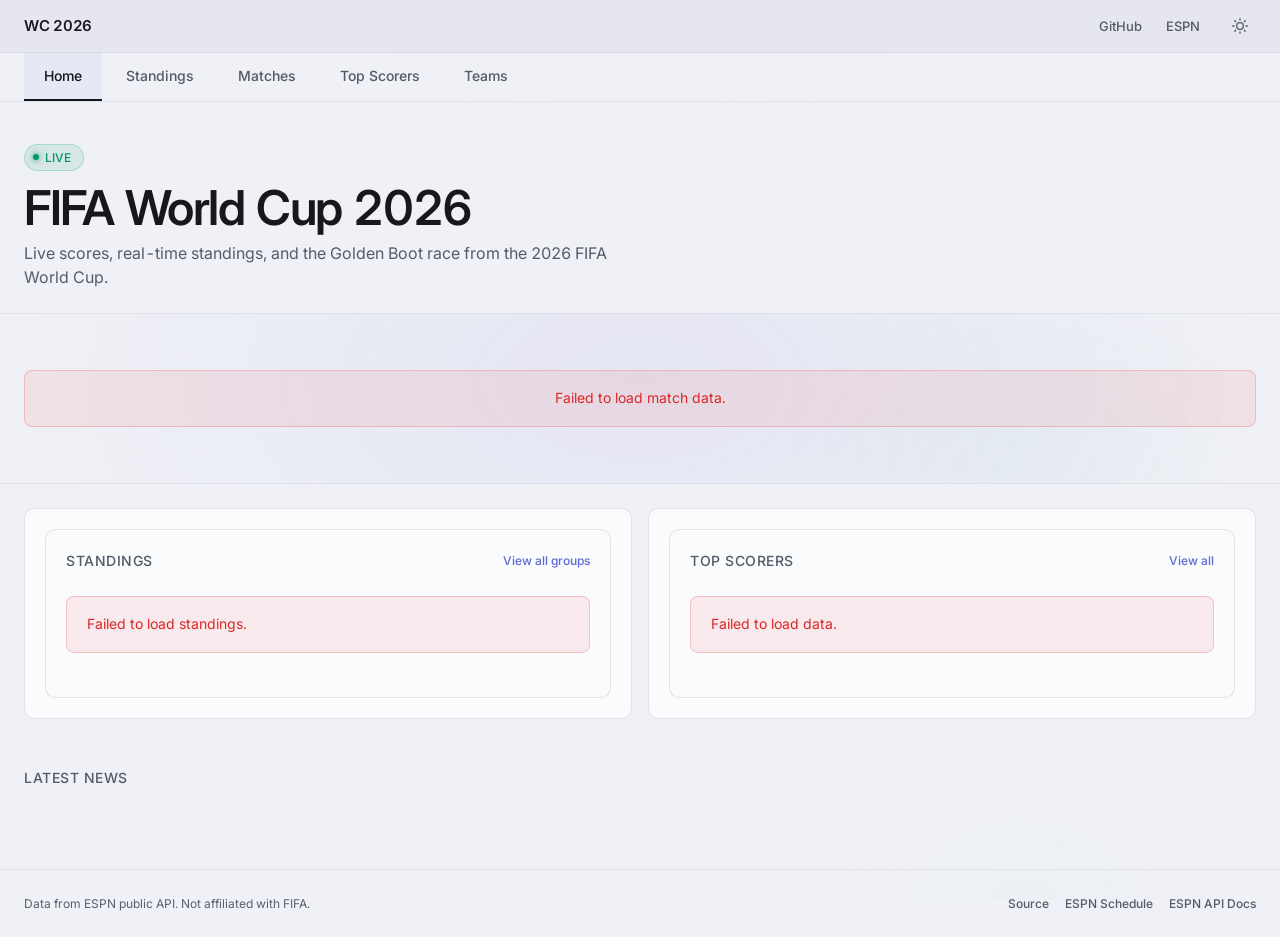
==== commit 208d9028: "fix: update GitHub links from fork to org repo All navigation and footer links across HTML pages and" ====
--- a/index.html
+++ b/index.html
@@ -22,7 +22,7 @@
             WC 2026
         </a>
         <div class="links">
-            <a href="https://github.com/cappy-dev/wc2026-tracker">GitHub</a>
+            <a href="https://github.com/Project516/wc2026-tracker">GitHub</a>
             <a href="https://www.espn.com/soccer/scoreboard/_/league/FIFA.WORLD">ESPN</a>
             <button type="button" id="theme-toggle" class="theme-toggle" aria-label="Switch to light mode">
                 <svg class="theme-moon" width="16" height="16" viewBox="0 0 24 24" fill="none" stroke="currentColor" stroke-width="2" stroke-linecap="round" stroke-linejoin="round"><path d="M21 12.79A9 9 0 1 1 11.21 3 7 7 0 0 0 21 12.79z"/></svg>
@@ -33,6 +33,7 @@
 </nav>
 
 <div class="page-nav">
+    <a href="index.html" class="active">Home</a>
     <a href="standings.html">Standings</a>
     <a href="matches.html">Matches</a>
     <a href="scorers.html">Top Scorers</a>
@@ -99,7 +100,7 @@
 <footer>
     <div class="left">Data from ESPN public API. Not affiliated with FIFA.</div>
     <div class="right">
-        <a href="https://github.com/cappy-dev/wc2026-tracker">Source</a>
+        <a href="https://github.com/Project516/wc2026-tracker">Source</a>
         <a href="https://www.espn.com/soccer/schedule/_/league/FIFA.WORLD">ESPN Schedule</a>
         <a href="https://github.com/pseudo-r/Public-ESPN-API">ESPN API Docs</a>
     </div>
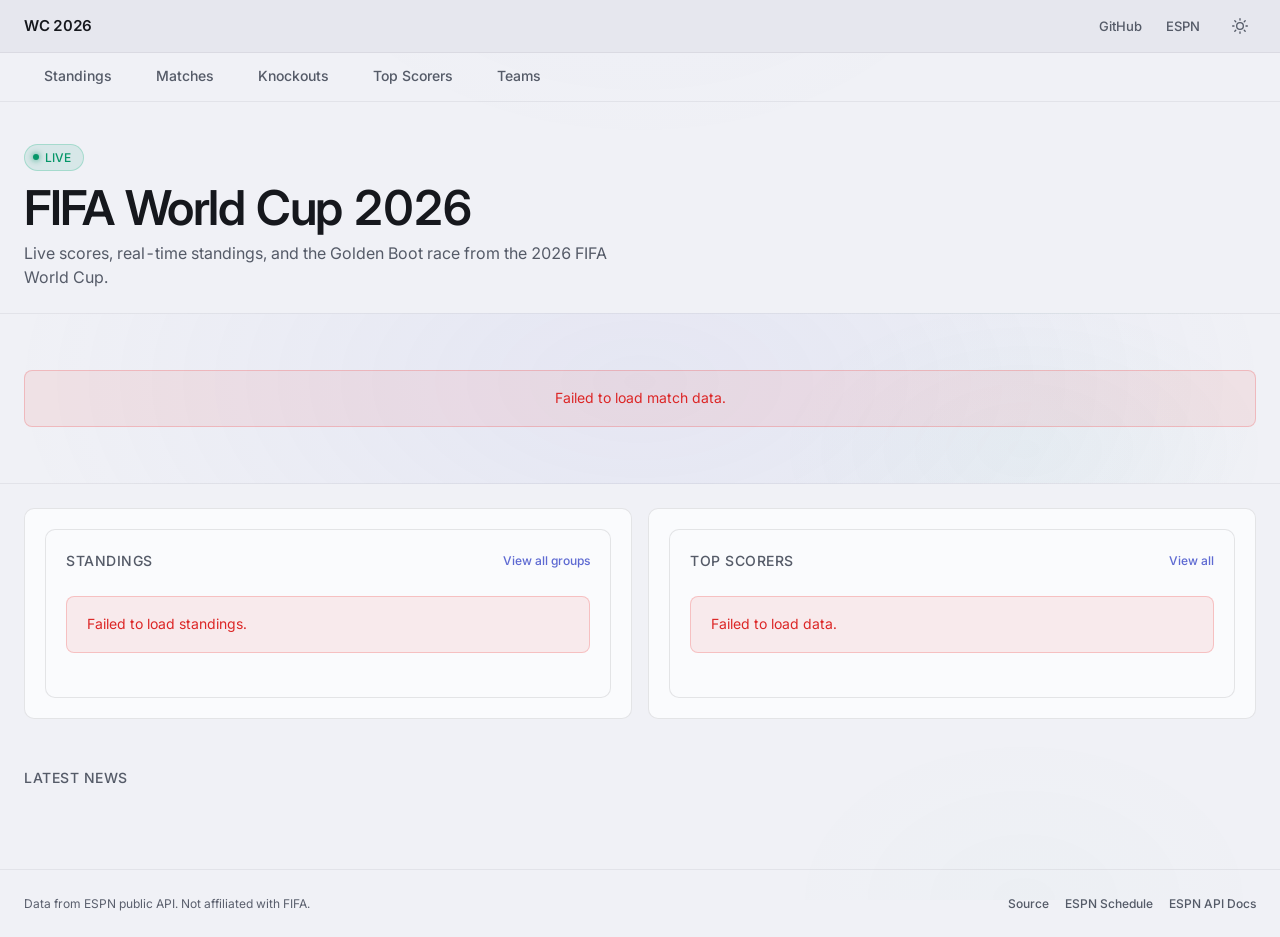
==== commit 9d146f8d: "feat: Add knockouts tab and filter eliminated teams - Add knockouts.html page for knockout stage mat" ====
--- a/index.html
+++ b/index.html
@@ -22,7 +22,7 @@
             WC 2026
         </a>
         <div class="links">
-            <a href="https://github.com/Project516/wc2026-tracker">GitHub</a>
+            <a href="https://github.com/cappy-dev/wc2026-tracker">GitHub</a>
             <a href="https://www.espn.com/soccer/scoreboard/_/league/FIFA.WORLD">ESPN</a>
             <button type="button" id="theme-toggle" class="theme-toggle" aria-label="Switch to light mode">
                 <svg class="theme-moon" width="16" height="16" viewBox="0 0 24 24" fill="none" stroke="currentColor" stroke-width="2" stroke-linecap="round" stroke-linejoin="round"><path d="M21 12.79A9 9 0 1 1 11.21 3 7 7 0 0 0 21 12.79z"/></svg>
@@ -33,9 +33,9 @@
 </nav>
 
 <div class="page-nav">
-    <a href="index.html" class="active">Home</a>
     <a href="standings.html">Standings</a>
     <a href="matches.html">Matches</a>
+    <a href="knockouts.html">Knockouts</a>
     <a href="scorers.html">Top Scorers</a>
     <a href="teams.html">Teams</a>
 </div>
@@ -100,7 +100,7 @@
 <footer>
     <div class="left">Data from ESPN public API. Not affiliated with FIFA.</div>
     <div class="right">
-        <a href="https://github.com/Project516/wc2026-tracker">Source</a>
+        <a href="https://github.com/cappy-dev/wc2026-tracker">Source</a>
         <a href="https://www.espn.com/soccer/schedule/_/league/FIFA.WORLD">ESPN Schedule</a>
         <a href="https://github.com/pseudo-r/Public-ESPN-API">ESPN API Docs</a>
     </div>
--- a/styles.css
+++ b/styles.css
@@ -823,3 +823,178 @@
     .fm-score-sep { font-size: 18px; }
     .fm-score { min-width: 50px; gap: 2px; }
 }
+
+/* Knockout Matches Styling */
+.knockout-round {
+    margin-bottom: 24px;
+}
+
+.knockout-round-header {
+    font-size: 13px;
+    font-weight: 510;
+    color: var(--fg4);
+    text-transform: uppercase;
+    letter-spacing: 0.5px;
+    padding-bottom: 6px;
+    border-bottom: 1px solid var(--border);
+    margin-bottom: 12px;
+}
+
+.knockout-round-matches {
+    display: flex;
+    flex-direction: column;
+    gap: 8px;
+}
+
+.ko-match {
+    background: var(--surface);
+    border: 1px solid var(--border2);
+    border-radius: 10px;
+    padding: 12px;
+    transition: all 0.2s ease;
+}
+
+@media (prefers-reduced-motion: no-preference) {
+    .ko-match:hover {
+        transform: translateY(-2px);
+        border-color: rgba(94,106,210,0.25);
+    }
+    .ko-match { will-change: transform; }
+}
+
+.ko-match-header {
+    display: flex;
+    align-items: center;
+    justify-content: space-between;
+    margin-bottom: 10px;
+    padding-bottom: 8px;
+    border-bottom: 1px solid var(--border);
+}
+
+.ko-teams {
+    display: flex;
+    flex-direction: column;
+    gap: 8px;
+}
+
+.ko-team {
+    display: flex;
+    align-items: center;
+    gap: 10px;
+    padding: 6px 8px;
+    border-radius: 6px;
+    font-weight: 510;
+}
+
+.ko-team--advance {
+    background: var(--green-dim);
+    border: 1px solid rgba(16,185,129,0.2);
+}
+
+.ko-team--eliminated {
+    opacity: 0.5;
+    background: var(--red-dim);
+    border: 1px solid rgba(239,68,68,0.15);
+}
+
+.ko-team-info {
+    display: flex;
+    align-items: center;
+    gap: 8px;
+    flex: 1;
+}
+
+.ko-team-name {
+    font-size: 13px;
+    color: var(--fg);
+    white-space: nowrap;
+}
+
+.ko-team-abbr {
+    font-size: 11px;
+    color: var(--fg4);
+    text-transform: uppercase;
+    letter-spacing: 0.5px;
+}
+
+.ko-badge {
+    display: inline-block;
+    padding: 2px 6px;
+    border-radius: 4px;
+    font-size: 10px;
+    font-weight: 510;
+    margin-left: 4px;
+}
+
+.ko-badge--advance {
+    background: var(--green);
+    color: #fff;
+}
+
+.ko-badge--out {
+    background: var(--red);
+    color: #fff;
+}
+
+.ko-score {
+    font-size: 14px;
+    font-weight: 590;
+    color: var(--fg);
+    min-width: 24px;
+    text-align: right;
+}
+
+.ko-score--winner {
+    color: var(--accent-bright);
+}
+
+.ko-status {
+    margin-top: 8px;
+    padding-top: 6px;
+    border-top: 1px solid var(--border);
+    font-size: 11px;
+    color: var(--fg3);
+}
+
+.ko-status .status-live {
+    background: var(--green);
+    color: #fff;
+    border-radius: 9999px;
+    padding: 2px 6px;
+    font-size: 11px;
+    font-weight: 510;
+}
+
+.ko-status .status-ft {
+    background: rgba(255,255,255,0.12);
+    color: var(--fg2);
+    border-radius: 9999px;
+    padding: 2px 6px;
+    font-size: 11px;
+    font-weight: 510;
+}
+
+.ko-status .status-scheduled {
+    background: var(--accent);
+    color: #fff;
+    border-radius: 9999px;
+    padding: 2px 6px;
+    font-size: 11px;
+    font-weight: 510;
+}
+
+.ko-status--scheduled {
+    color: var(--fg3);
+}
+
+.ko-meta {
+    margin-top: 6px;
+    font-size: 11px;
+    color: var(--fg4);
+}
+
+.ko-time {
+    font-size: 12px;
+    font-weight: 510;
+    color: var(--fg3);
+}
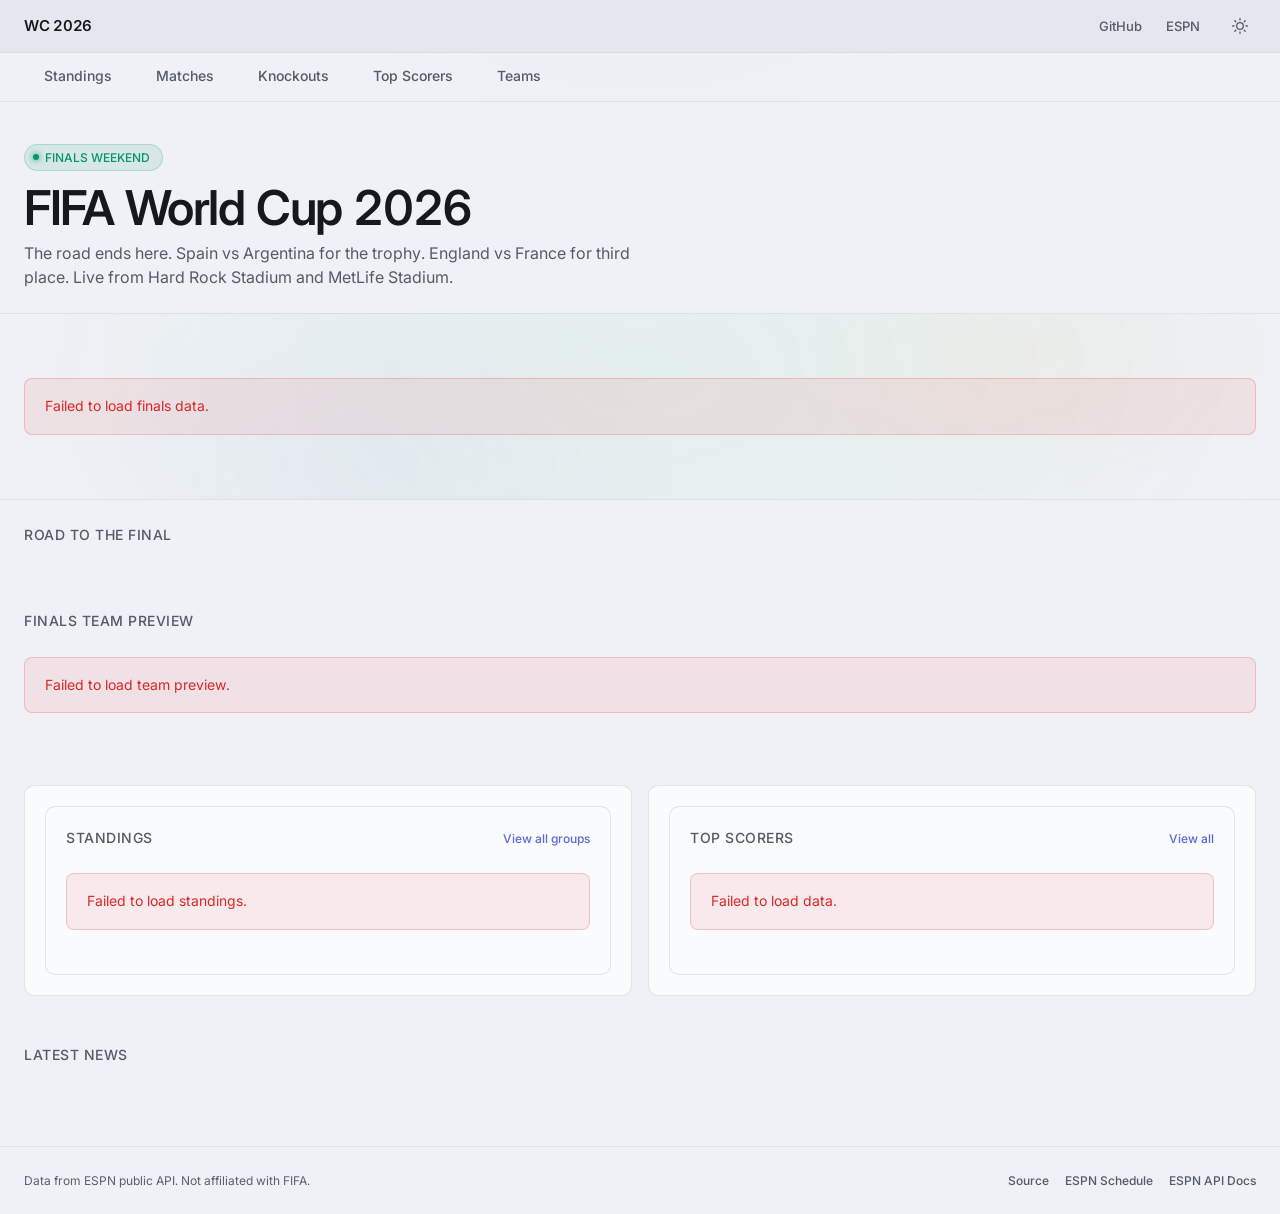
==== commit bf243aa5: "Add FIFA World Cup 2026 Finals weekend hub - Finals Weekend hero: 3rd Place Playoff (France vs Engla" ====
--- a/index.html
+++ b/index.html
@@ -3,8 +3,8 @@
 <head>
     <meta charset="UTF-8">
     <meta name="viewport" content="width=device-width, initial-scale=1.0">
-    <title>World Cup 2026 | Live</title>
-    <meta name="description" content="Live FIFA World Cup 2026 standings, scores, and match schedule powered by ESPN.">
+    <title>World Cup 2026 Finals | Live</title>
+    <meta name="description" content="FIFA World Cup 2026 Finals weekend: Spain vs Argentina for the trophy, England vs France for third place. Live scores, bracket, and stats powered by ESPN.">
     <link rel="preconnect" href="https://fonts.googleapis.com">
     <link rel="preconnect" href="https://fonts.gstatic.com" crossorigin>
     <link rel="preconnect" href="https://site.api.espn.com">
@@ -42,22 +42,44 @@
 
 <main id="main">
 <div class="hero">
-    <div class="live-badge"><span class="dot"></span> LIVE</div>
+    <div class="live-badge"><span class="dot"></span> FINALS WEEKEND</div>
     <h1>FIFA World Cup 2026</h1>
-    <p class="sub">Live scores, real-time standings, and the Golden Boot race from the 2026 FIFA World Cup.</p>
+    <p class="sub">The road ends here. Spain vs Argentina for the trophy. England vs France for third place. Live from Hard Rock Stadium and MetLife Stadium.</p>
 </div>
 
-<div id="featured-match" class="featured-match">
-    <div class="featured-match-inner">
-        <div class="fm-skeleton">
-            <div class="fm-skeleton-crests">
-                <div class="skeleton-crest"></div>
-                <div class="skeleton-vs">vs</div>
-                <div class="skeleton-crest"></div>
+<div id="finals-weekend" class="finals-weekend">
+    <div class="finals-weekend-inner">
+        <div class="fw-skeleton">
+            <div class="skeleton-line" style="width:220px;height:24px;margin:0 auto 20px;"></div>
+            <div class="fw-card-skeleton">
+                <div class="skeleton-line" style="width:80px;height:60px;border-radius:50%;"></div>
+                <div class="skeleton-line" style="flex:1;height:20px;"></div>
+                <div class="skeleton-line" style="width:80px;height:60px;border-radius:50%;"></div>
             </div>
-            <div class="skeleton-line" style="width:200px;margin:16px auto 0;"></div>
+            <div class="fw-card-skeleton" style="margin-top:16px;">
+                <div class="skeleton-line" style="width:80px;height:60px;border-radius:50%;"></div>
+                <div class="skeleton-line" style="flex:1;height:20px;"></div>
+                <div class="skeleton-line" style="width:80px;height:60px;border-radius:50%;"></div>
+            </div>
         </div>
     </div>
+</div>
+
+<div class="content">
+    <div class="section-title">Road to the Final</div>
+    <div id="finals-bracket">
+        <div class="ss-skeleton"><div class="skeleton-line"></div><div class="skeleton-line"></div><div class="skeleton-line"></div><div class="skeleton-line" style="width:60%"></div></div>
+    </div>
+</div>
+
+<div class="content">
+    <div class="section-title">Finals Team Preview</div>
+    <div id="finals-teams">
+        <div class="ss-skeleton"><div class="skeleton-line"></div><div class="skeleton-line"></div><div class="skeleton-line"></div><div class="skeleton-line" style="width:60%"></div></div>
+    </div>
+</div>
+
+<div id="featured-match" class="featured-match" style="display:none;">
 </div>
 
 <div class="content">
--- a/styles.css
+++ b/styles.css
@@ -998,3 +998,351 @@
     font-weight: 510;
     color: var(--fg3);
 }
+
+/* =============================================
+   Finals Weekend — featured dual match
+   ============================================= */
+
+.finals-weekend {
+    position: relative; z-index: 1;
+    background:
+        radial-gradient(ellipse 1000px 600px at 50% 30%, rgba(30,215,96,0.06) 0%, transparent 70%),
+        radial-gradient(ellipse 600px 400px at 30% 80%, rgba(94,106,210,0.05) 0%, transparent 50%),
+        radial-gradient(ellipse 500px 300px at 80% 20%, rgba(245,158,11,0.04) 0%, transparent 50%);
+    border-top: 1px solid var(--border);
+    border-bottom: 1px solid var(--border);
+}
+
+.finals-weekend-inner {
+    max-width: 1280px; margin: 0 auto; padding: 40px 24px;
+}
+
+.fw-skeleton {
+    text-align: center;
+}
+
+.fw-card-skeleton {
+    display: flex; align-items: center; gap: 24px; justify-content: center;
+    padding: 16px 0;
+}
+
+/* Finals match cards */
+.fw-match-card {
+    background: var(--surface);
+    border: 1px solid var(--border2);
+    border-radius: 12px;
+    overflow: hidden;
+    transition: border-color 0.2s;
+}
+
+.fw-match-card + .fw-match-card {
+    margin-top: 20px;
+}
+
+.fw-match-card--final {
+    border-color: rgba(30,215,96,0.25);
+    box-shadow: 0 0 40px rgba(30,215,96,0.05);
+}
+
+.fw-match-label {
+    display: flex; align-items: center; justify-content: center;
+    gap: 8px;
+    padding: 10px 16px;
+    font-size: 12px; font-weight: 600;
+    text-transform: uppercase;
+    letter-spacing: 1px;
+    background: rgba(255,255,255,0.03);
+    border-bottom: 1px solid var(--border);
+}
+
+.fw-match-label--bronze {
+    color: var(--yellow);
+}
+
+.fw-match-label--gold {
+    color: var(--green);
+}
+
+.fw-match-label .trophy {
+    font-size: 16px;
+}
+
+.fw-match-body {
+    padding: 24px 20px;
+    display: flex; align-items: center; justify-content: center;
+    gap: 24px;
+}
+
+.fw-team {
+    display: flex; flex-direction: column; align-items: center;
+    gap: 10px; width: 180px;
+}
+
+.fw-team-logo {
+    width: 80px; height: 80px; border-radius: 50%;
+    object-fit: contain;
+    background: rgba(255,255,255,0.04);
+    border: 2px solid rgba(255,255,255,0.06);
+    transition: transform 0.2s, border-color 0.2s;
+}
+
+.fw-team:hover .fw-team-logo {
+    transform: scale(1.05);
+    border-color: rgba(255,255,255,0.12);
+}
+
+.fw-team-name {
+    font-size: 16px; font-weight: 590;
+    color: var(--fg); text-align: center;
+    line-height: 1.3;
+}
+
+.fw-team-record {
+    font-size: 11px; color: var(--fg4);
+    text-align: center;
+}
+
+.fw-center {
+    display: flex; flex-direction: column;
+    align-items: center; gap: 4px;
+    min-width: 80px;
+}
+
+.fw-score-row {
+    display: flex; align-items: center; gap: 12px;
+}
+
+.fw-score-num {
+    font-size: 32px; font-weight: 590;
+    color: var(--fg);
+    letter-spacing: -1px;
+    font-feature-settings: "tnum";
+    line-height: 1;
+}
+
+.fw-score-num--live { color: var(--accent-bright); }
+
+.fw-score-sep {
+    font-size: 24px; font-weight: 300;
+    color: var(--fg4);
+    line-height: 1;
+}
+
+.fw-vs {
+    font-size: 13px; color: var(--fg4);
+    font-weight: 400;
+}
+
+.fw-time {
+    font-size: 12px; font-weight: 510;
+    color: var(--fg3);
+    margin-top: 2px;
+}
+
+.fw-badge {
+    display: inline-flex; align-items: center; gap: 5px;
+    border-radius: 9999px;
+    padding: 3px 10px;
+    font-size: 11px; font-weight: 510;
+    white-space: nowrap;
+}
+
+.fw-badge--live {
+    background: var(--green); color: #000;
+}
+
+.fw-badge--upcoming {
+    background: rgba(30,215,96,0.12);
+    border: 1px solid rgba(30,215,96,0.25);
+    color: var(--green);
+}
+
+.fw-badge--ft {
+    background: rgba(255,255,255,0.08);
+    border: 1px solid rgba(255,255,255,0.12);
+    color: var(--fg3);
+}
+
+:root[data-theme="light"] .fw-badge--ft {
+    background: rgba(0,0,0,0.04);
+    border-color: rgba(0,0,0,0.08);
+}
+
+.fw-venue {
+    margin-top: 12px; padding: 0 20px 16px;
+    text-align: center;
+    font-size: 12px; color: var(--fg4);
+}
+
+.fw-venue .venue-icon {
+    margin-right: 4px;
+}
+
+/* Road to the Final bracket */
+.finals-bracket {
+    display: grid;
+    grid-template-columns: repeat(auto-fill, minmax(220px, 1fr));
+    gap: 16px;
+    margin-top: 12px;
+}
+
+.fb-round {
+    display: flex; flex-direction: column;
+    gap: 12px;
+}
+
+.fb-round-header {
+    font-size: 12px; font-weight: 590;
+    color: var(--fg3);
+    text-transform: uppercase;
+    letter-spacing: 0.5px;
+    padding-bottom: 6px;
+    border-bottom: 1px solid var(--border);
+    margin-bottom: 4px;
+}
+
+.fb-match {
+    background: var(--surface);
+    border: 1px solid var(--border2);
+    border-radius: 8px;
+    padding: 12px 14px;
+    font-size: 12px;
+}
+
+.fb-match-row {
+    display: flex; align-items: center; justify-content: space-between;
+    gap: 8px;
+    line-height: 1.8;
+}
+
+.fb-match-team {
+    display: flex; align-items: center; gap: 8px;
+    font-size: 12px; color: var(--fg2);
+}
+
+.fb-match-team.winner {
+    color: var(--fg); font-weight: 590;
+}
+
+.fb-match-team .flag {
+    width: 16px; height: 12px; border-radius: 2px;
+    object-fit: cover;
+    background: var(--surface-hover);
+    flex-shrink: 0;
+}
+
+.fb-match-score {
+    font-size: 13px; font-weight: 590;
+    color: var(--fg);
+    font-feature-settings: "tnum";
+    min-width: 18px; text-align: right;
+}
+
+.fb-match-score.winner {
+    color: var(--accent-bright);
+}
+
+.fb-match-pen {
+    font-size: 10px; color: var(--fg4);
+    margin-left: 2px;
+}
+
+.fb-match-venue {
+    font-size: 10px; color: var(--fg4);
+    margin-top: 6px; padding-top: 6px;
+    border-top: 1px solid var(--border);
+}
+
+@media (max-width: 768px) {
+    .finals-bracket { grid-template-columns: 1fr; }
+}
+
+/* Finals team preview cards */
+.finals-teams-grid {
+    display: grid;
+    grid-template-columns: repeat(auto-fill, minmax(250px, 1fr));
+    gap: 16px;
+    margin-top: 12px;
+}
+
+.ft-card {
+    background: var(--surface);
+    border: 1px solid var(--border2);
+    border-radius: 10px;
+    padding: 20px;
+    display: flex; flex-direction: column;
+    gap: 12px;
+}
+
+.ft-card-header {
+    display: flex; align-items: center; gap: 12px;
+}
+
+.ft-card-logo {
+    width: 48px; height: 48px; border-radius: 50%;
+    object-fit: contain;
+    background: rgba(255,255,255,0.04);
+    border: 1px solid rgba(255,255,255,0.06);
+    flex-shrink: 0;
+}
+
+.ft-card-name {
+    font-size: 16px; font-weight: 590;
+    color: var(--fg);
+}
+
+.ft-card-role {
+    font-size: 11px; color: var(--fg4);
+    margin-top: 2px;
+}
+
+.ft-card-stats {
+    display: grid;
+    grid-template-columns: 1fr 1fr 1fr;
+    gap: 8px;
+}
+
+.ft-stat {
+    text-align: center;
+    padding: 8px 4px;
+    background: rgba(255,255,255,0.02);
+    border-radius: 6px;
+}
+
+.ft-stat-value {
+    font-size: 18px; font-weight: 590;
+    color: var(--fg);
+    font-feature-settings: "tnum";
+}
+
+.ft-stat-label {
+    font-size: 10px; color: var(--fg4);
+    text-transform: uppercase;
+    letter-spacing: 0.5px;
+    margin-top: 2px;
+}
+
+.ft-card-path {
+    font-size: 11px; color: var(--fg3);
+    line-height: 1.5;
+    padding-top: 10px;
+    border-top: 1px solid var(--border);
+}
+
+.ft-card-path .path-label {
+    font-size: 10px; font-weight: 510;
+    color: var(--fg4);
+    text-transform: uppercase;
+    letter-spacing: 0.3px;
+    margin-bottom: 4px;
+    display: block;
+}
+
+@media (max-width: 768px) {
+    .fw-match-body { gap: 16px; }
+    .fw-team { width: 130px; }
+    .fw-team-logo { width: 60px; height: 60px; }
+    .fw-team-name { font-size: 14px; }
+    .fw-score-num { font-size: 26px; }
+    .finals-teams-grid { grid-template-columns: 1fr; }
+}
